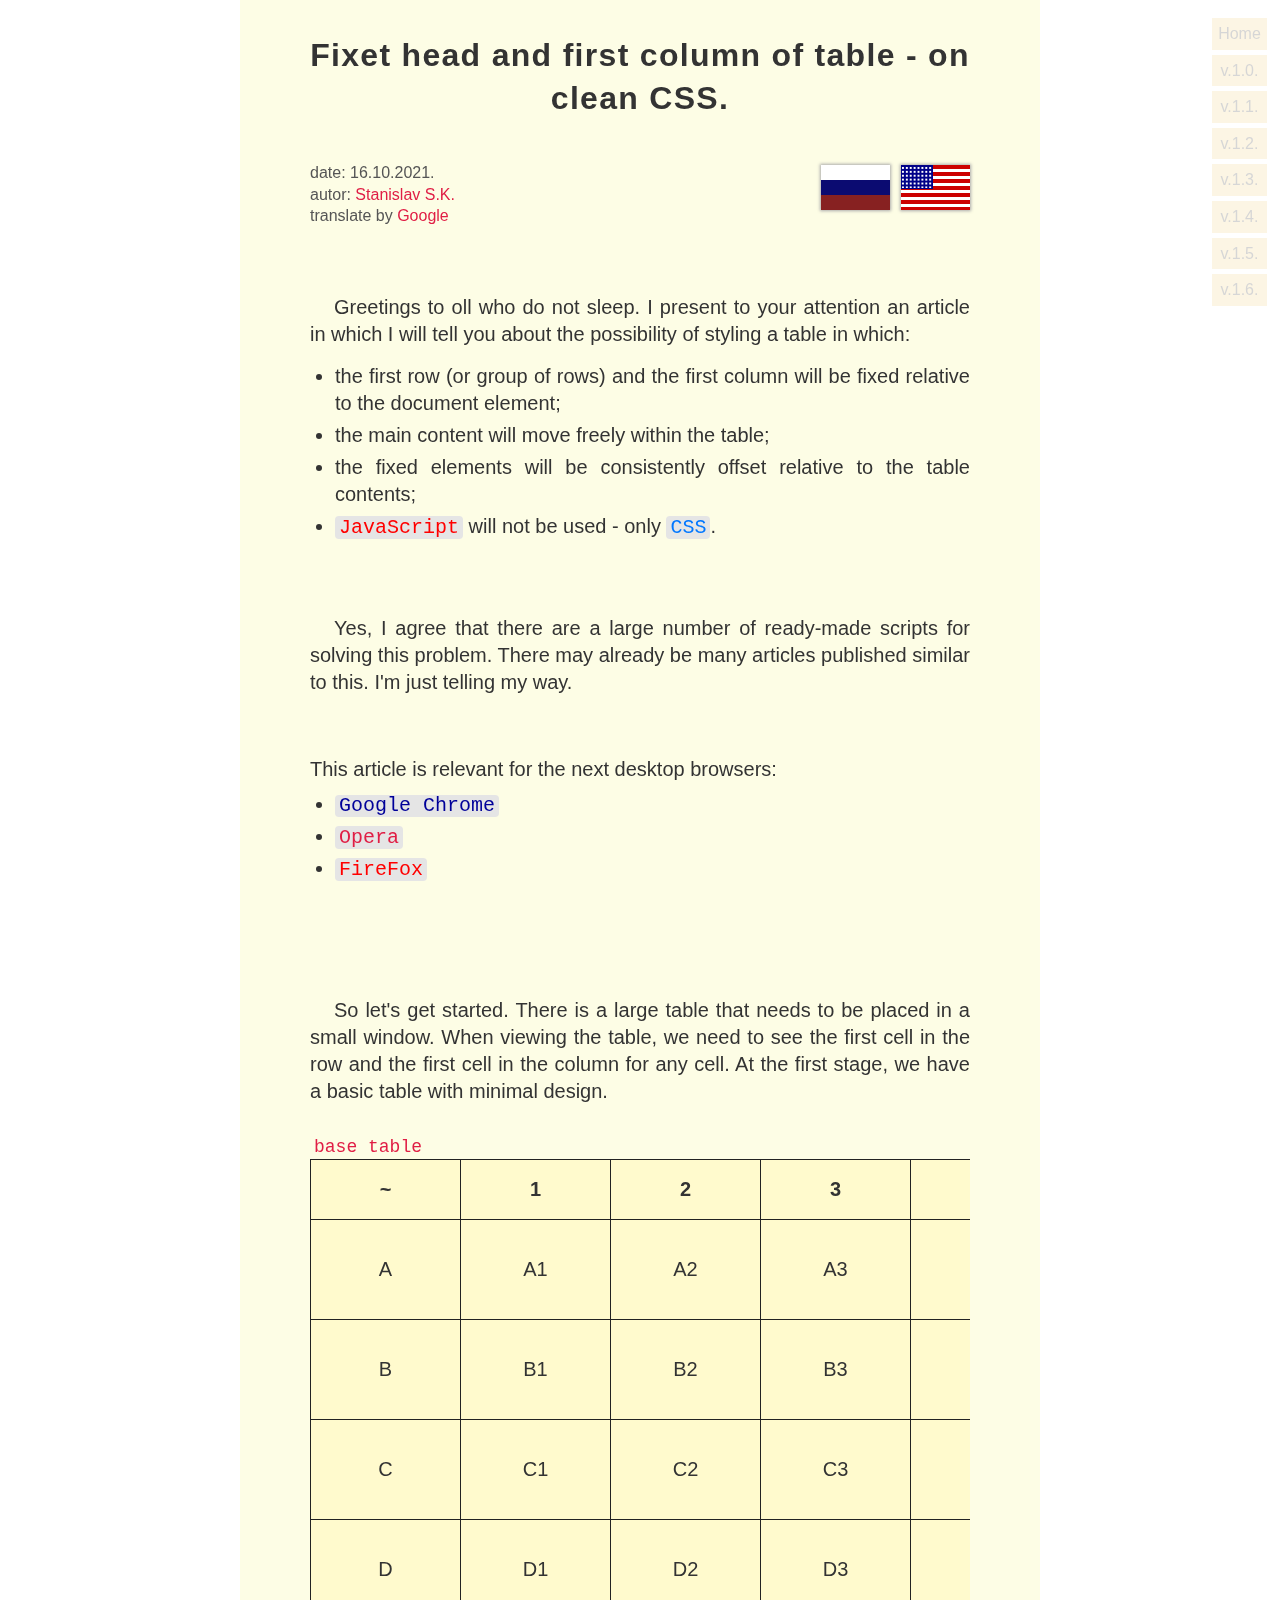
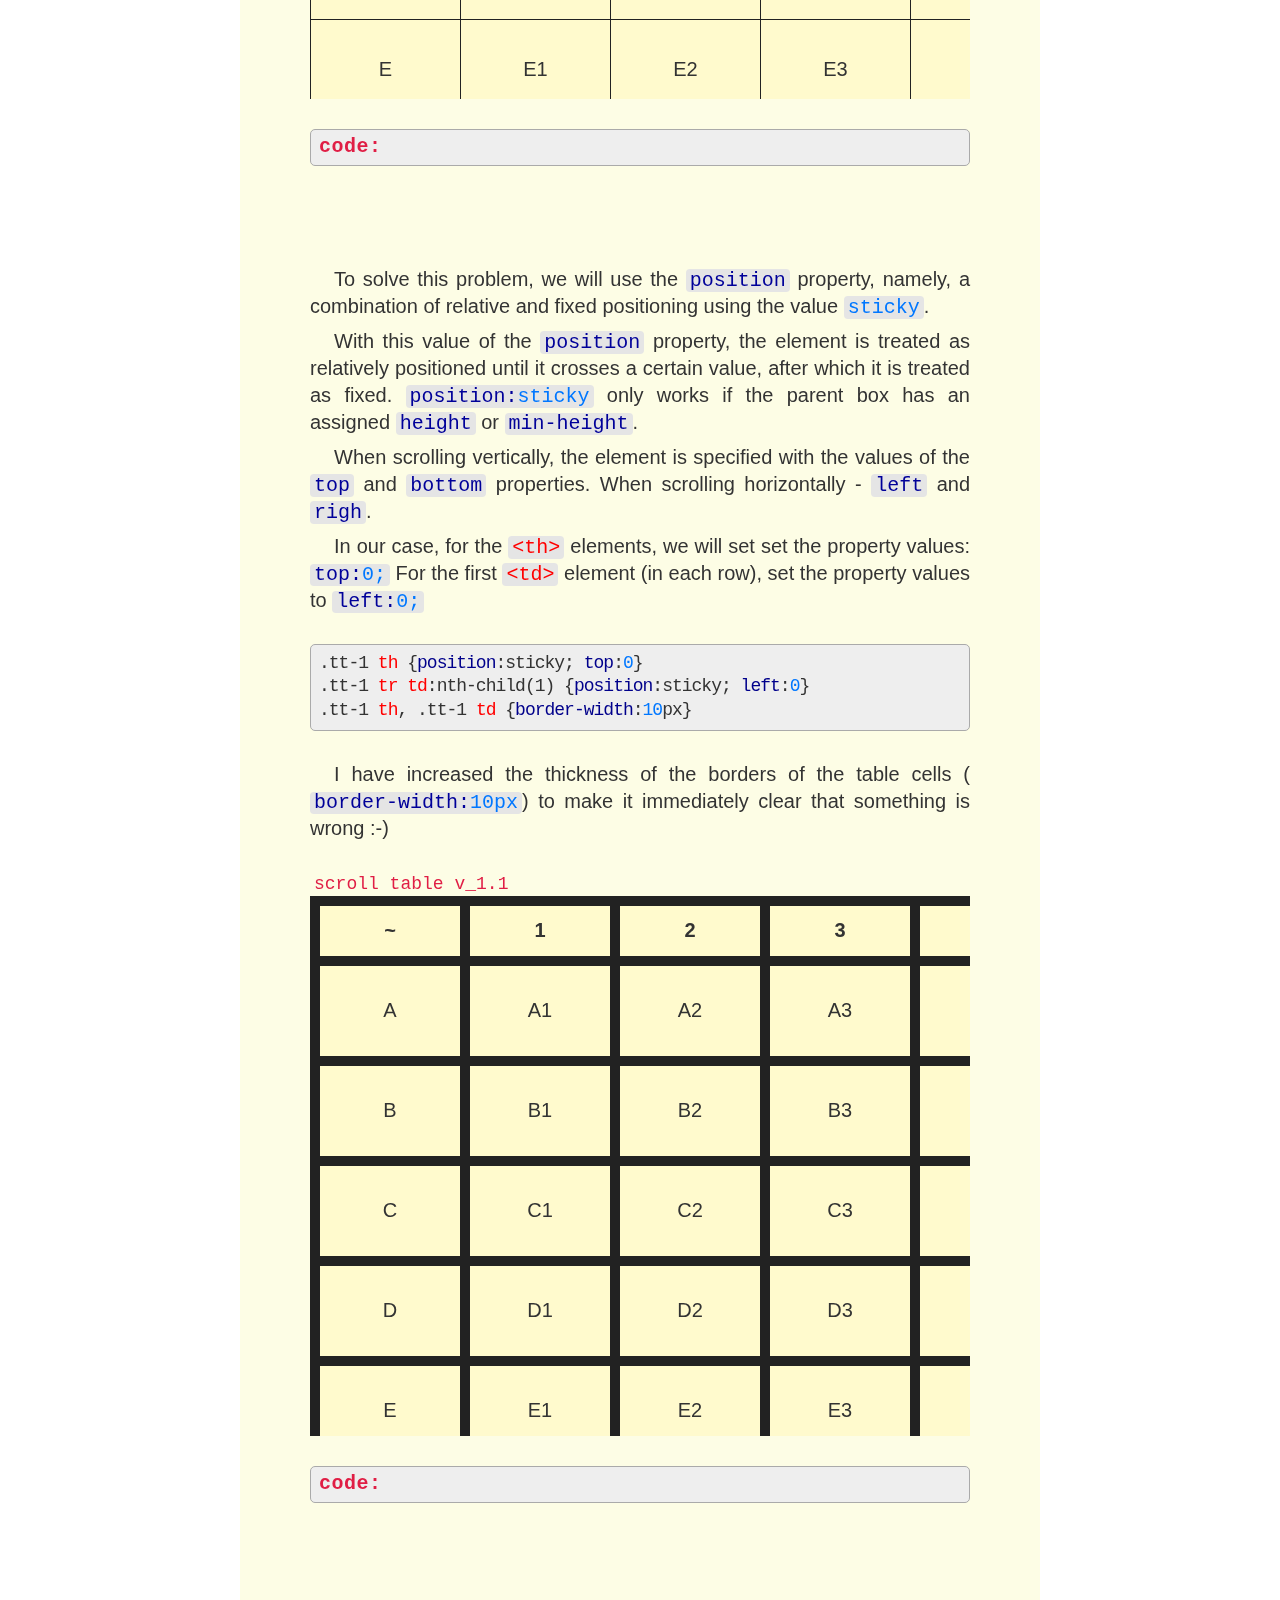
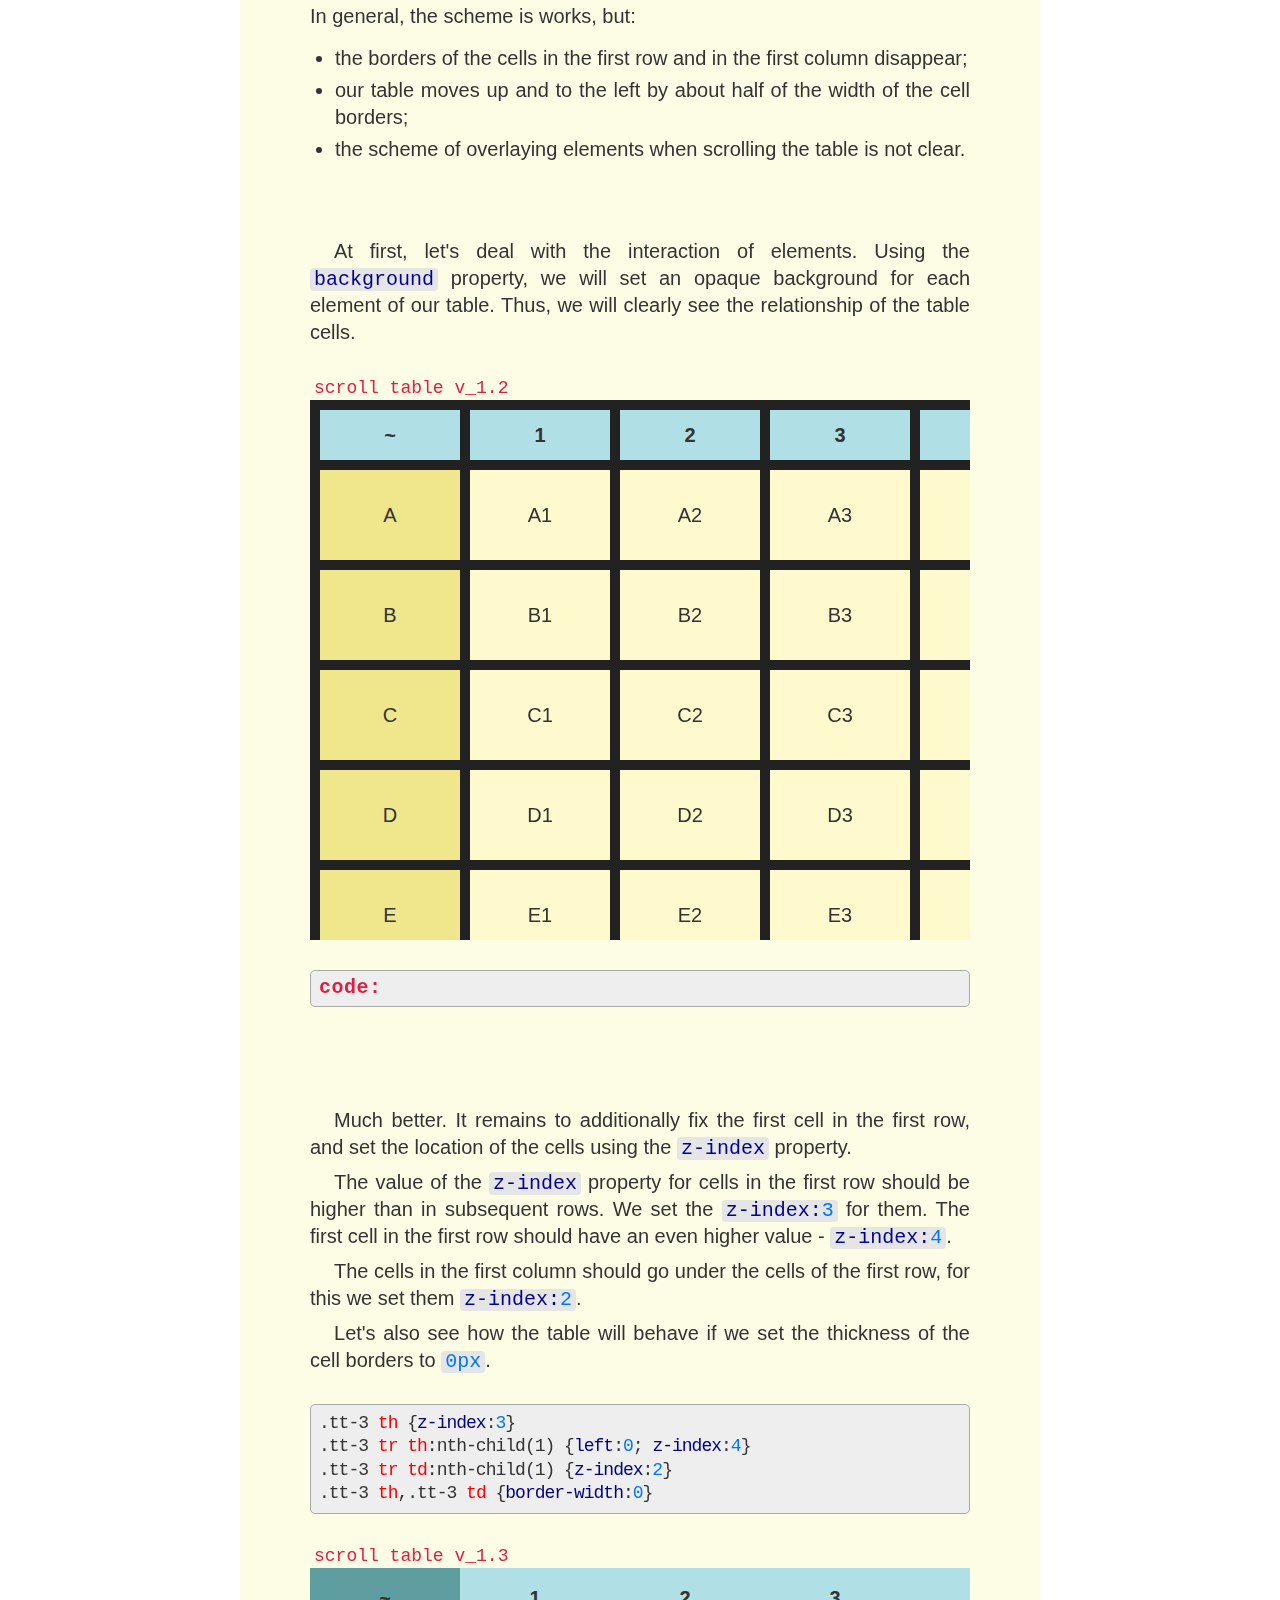
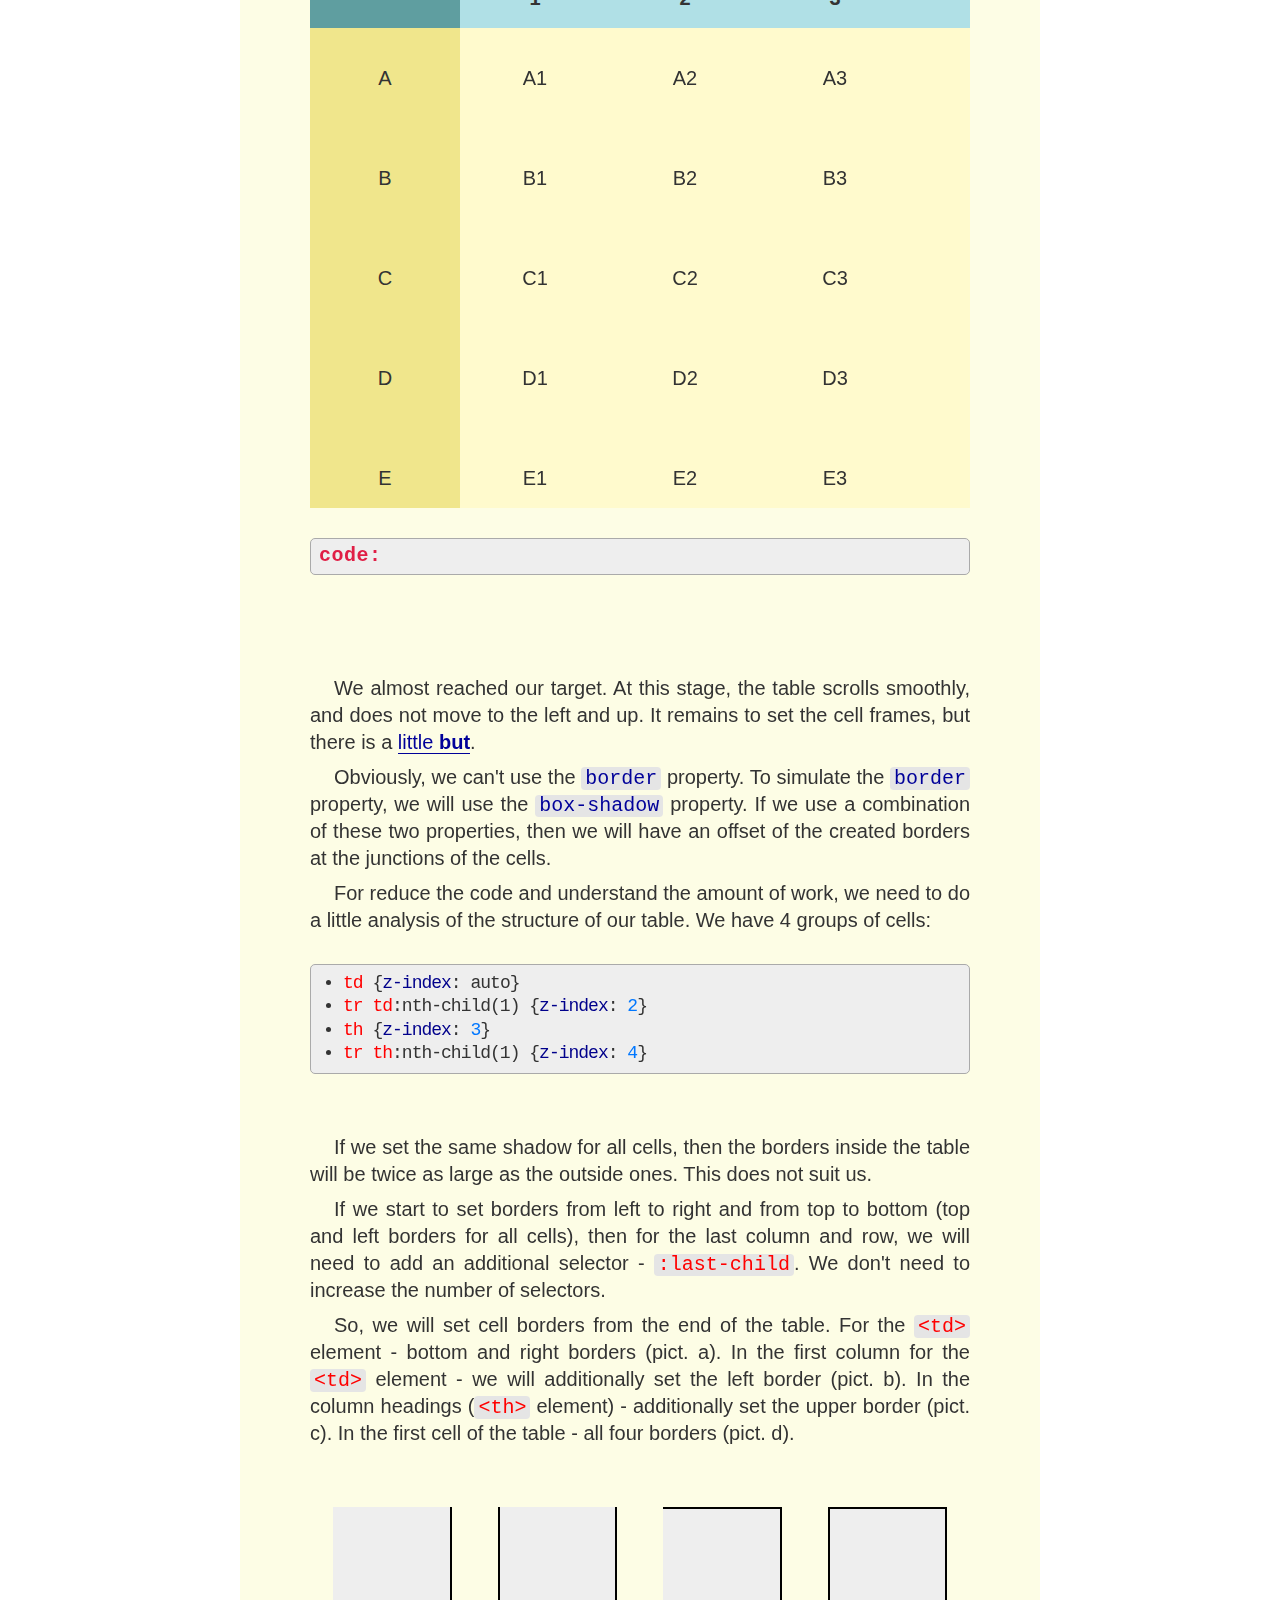
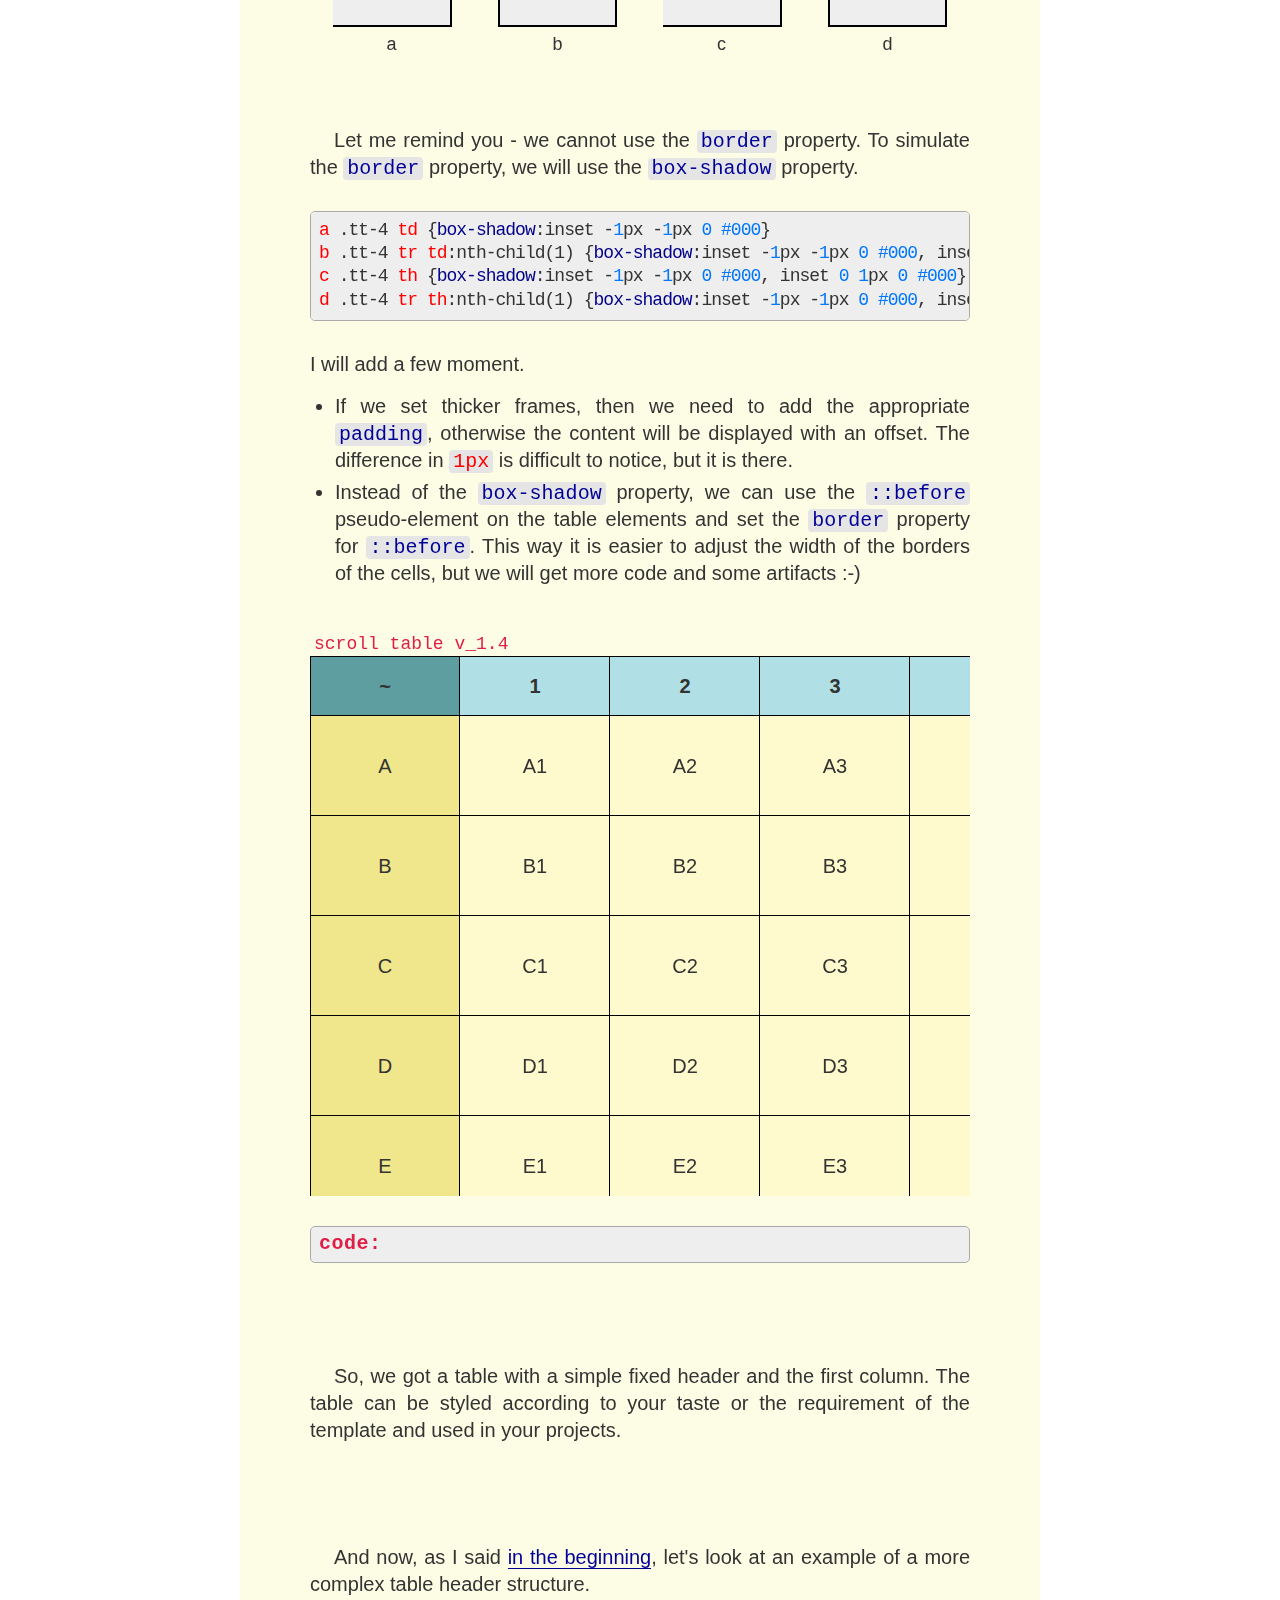
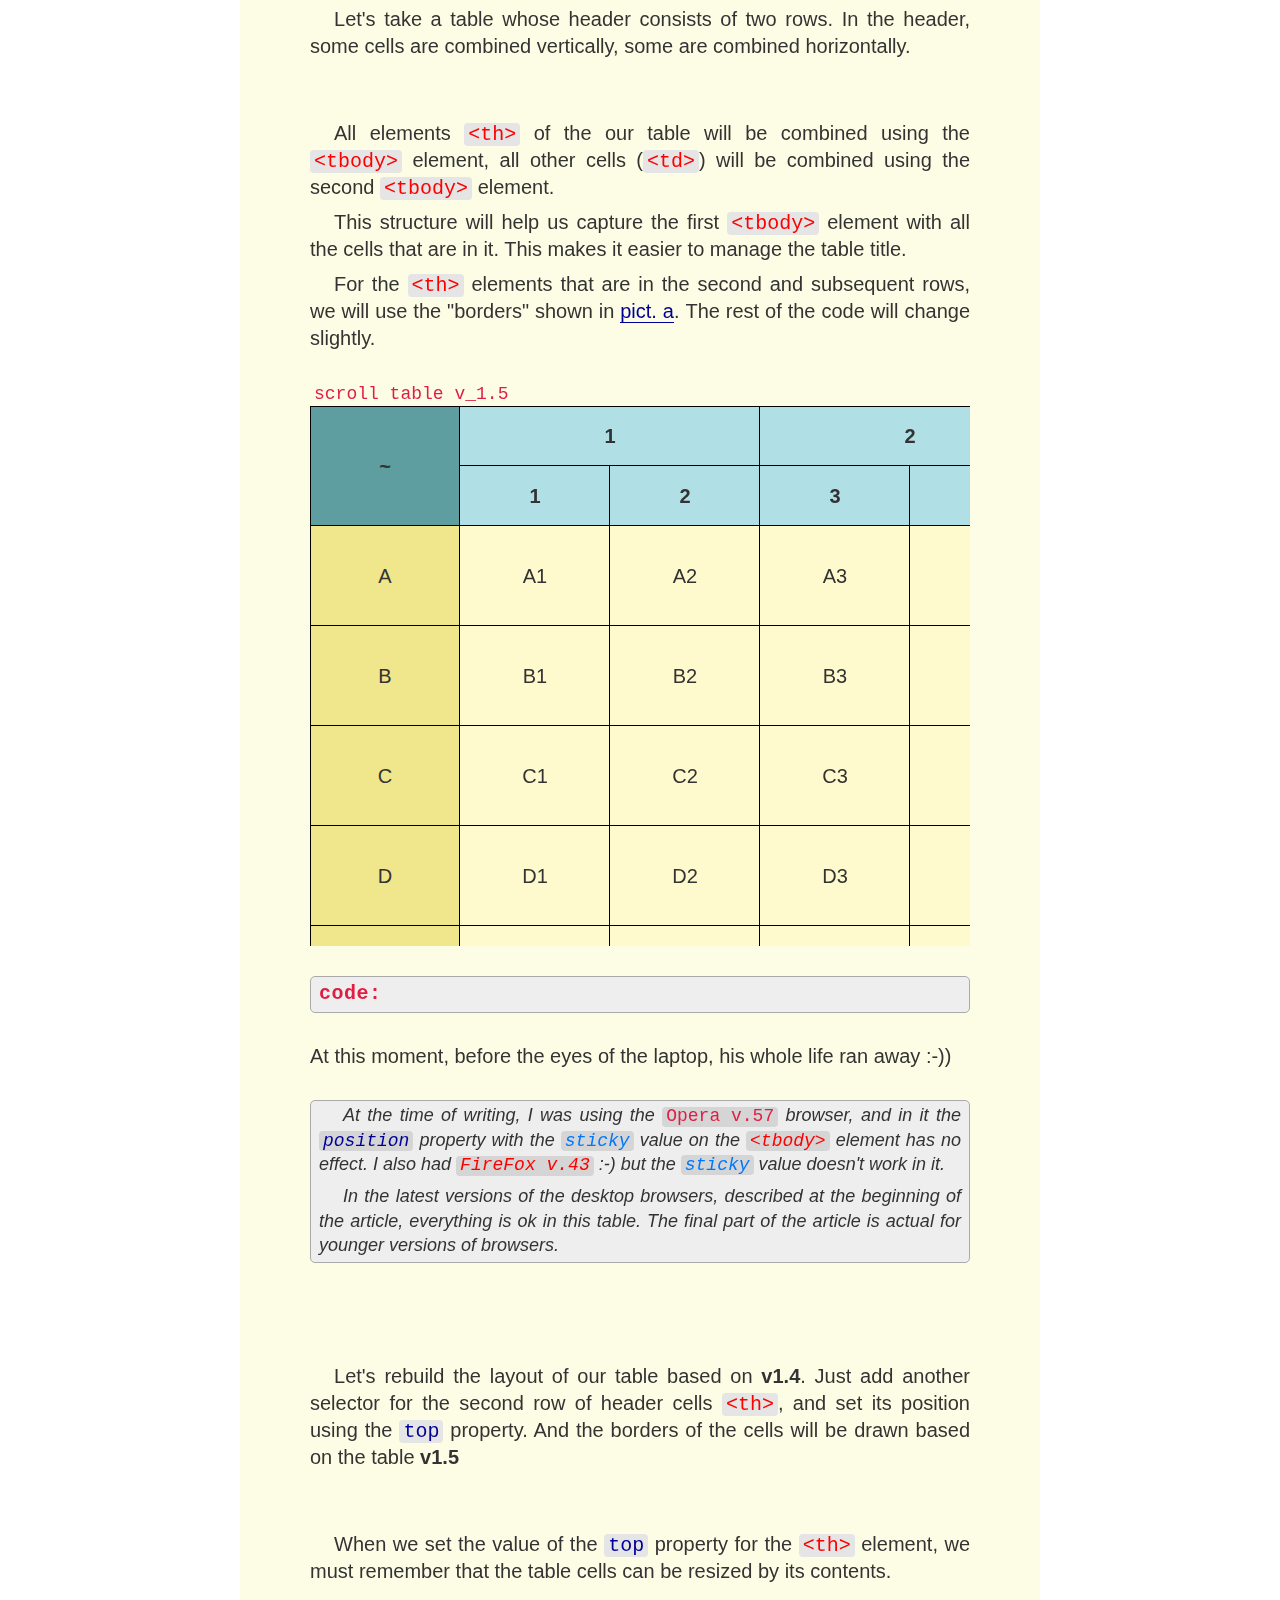
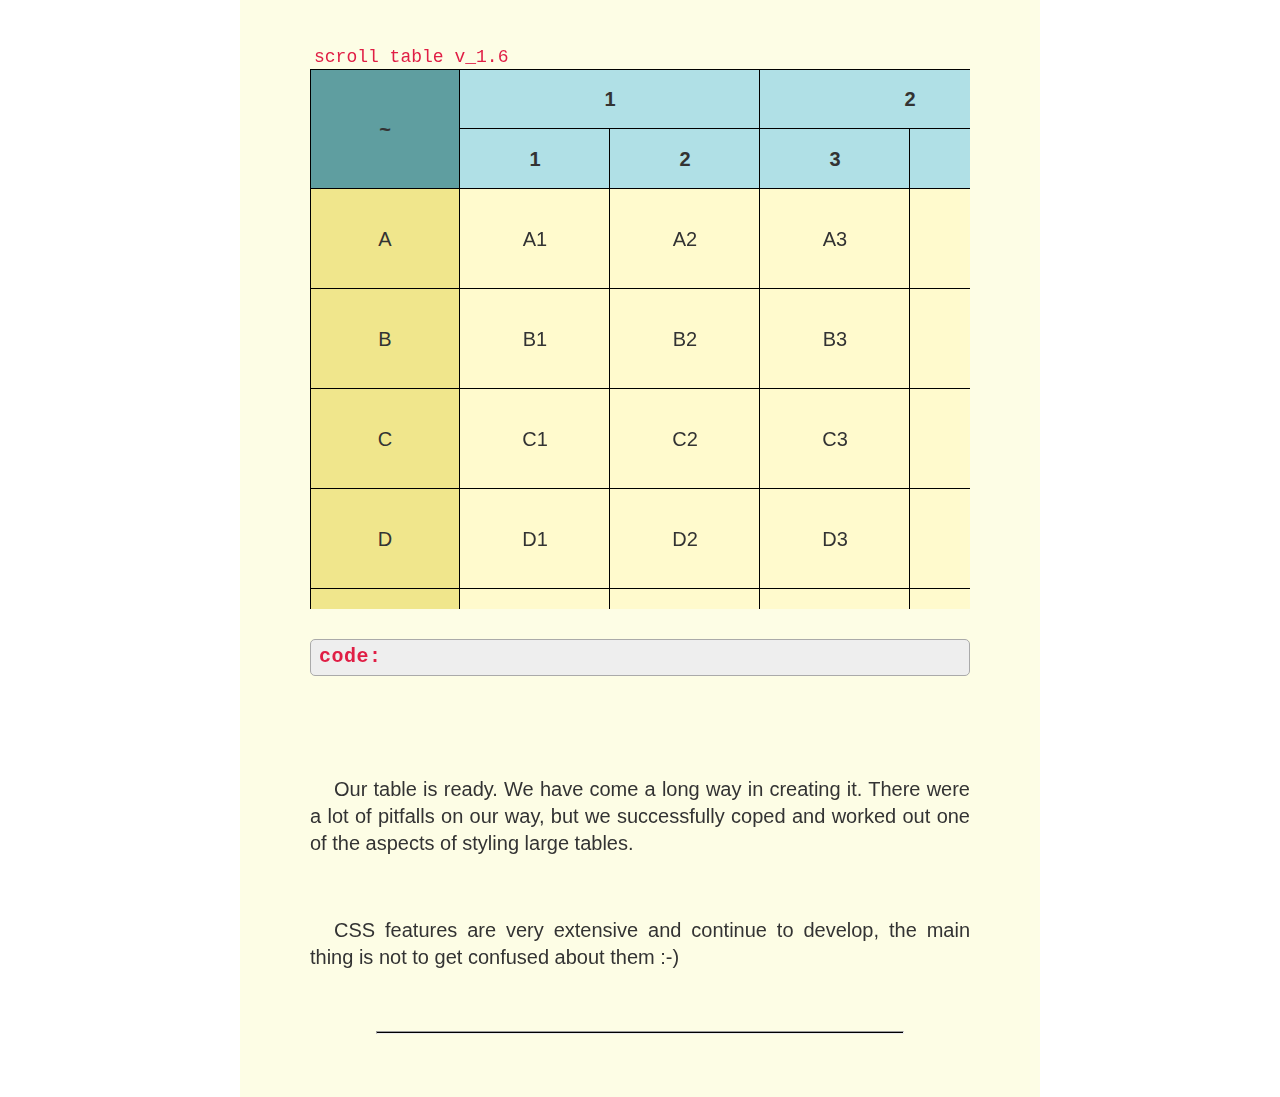
==== table-scroll.html @ 60d1b2b4 "rebild readme file" ====
<!DOCTYPE html><html><head><title>table-scroll</title>
<meta charset="utf-8">
<!-- [if lt IE]>
<script>
	var e = ("article,aside,footer,header,menu,nav,section,main").split(',');
	for (var i = 0; i < e.length; i++) {document.createElement(e[i]);}
</script>
<![endif] -->
<link rel="stylesheet" type="text/css" href="css/mane.css">
<meta name="viewport" content="width=device-width, initial-scale=1">
<meta name="robots" content="index,nofollow" />

<!-- автораскраcка тегов внутри pre-code -->
<link rel="stylesheet" href="js/highlight.js/styles/ss.css">
<script src="js/highlight.js/highlight.pack.js"></script>
<script>hljs.initHighlightingOnLoad();</script>
</head>

<body>
<main id="home">

	<!-- translate --><!-- yes it's checkins :-)-->
	<input type="radio" id="lang_ru" name="translate"><label for="lang_ru" title="ru"></label>
	<input type="radio" id="lang_en" name="translate" checked><label for="lang_en" title="en"></label>



	<header>
		<h1>
			<span lang="en">Fixet head and first column of table - on clean CSS.</span>
			<span lang="ru">Фиксированный заголовок и первая колонка таблицы на чистом CSS.</span>
		</h1>
		<div>
			<p lang="ru">дата: <time datetime="2021.10.16.">16.10.2021.</time></p>
			<p lang="ru">автор: <a href="https://github.com/DStasSK">Станислав С.К.</a></p>
			<p lang="en">date: <time datetime="2021.10.16.">16.10.2021.</time></p>
			<p lang="en">autor: <a href="https://github.com/DStasSK">Stanislav S.K.</a></p>
			<p lang="en">translate by <a href="https://translate.google.com/">Google</a></p>
		</div>
	</header>



	<nav>
		<a href="#home">Home</a>
		<a href="#m10" title="lite header">v.1.0.</a>
		<a href="#m11" title="lite header">v.1.1.</a>
		<a href="#m12" title="lite header">v.1.2.</a>
		<a href="#m13" title="lite header">v.1.3.</a>
		<a href="#m14" title="lite header final">v.1.4.</a>
		<a href="#m15" title="complex header structure">v.1.5.</a>
		<a href="#m16" title="complex header structure final">v.1.6.</a>
	</nav>



	<section>
		<p lang="ru">Приветствую тех, кто не спит. Представляю вашему вниманию статью, в которой я расскажу вам о возможности стилизации таблицы у которой:</p>
		<p lang="en">Greetings to oll who do not sleep. I present to your attention an article in which I will tell you about the possibility of styling a table in which:</p>

		<ul lang="ru" class="list mb3">
			<li id="start"><span class="but">первая строка (или группа строк) и первый столбец будут зафиксированы относительно элемента документа; &nbsp; <samp class="hiden red"><a href="#m15" title="back">back</a>&nbsp;</samp></span></li>
			<li>основное содержимое будет свободно перемещаться внутри таблицы;</li>
			<li>зафиксированные элементы будут согласованно смещаться относительно содержимого таблицы;</li>
			<li><samp class="red">JavaScript</samp> не будет использован - только <samp class="lsin">CSS</samp>.</li>
		</ul>
		<ul lang="en" class="list mb3">
			<li id="start_en"><span class="but">the first row (or group of rows) and the first column will be fixed relative to the document element; &nbsp; <samp class="hiden red"><a href="#m15" title="back">back</a>&nbsp;</samp></span></li>
			<li>the main content will move freely within the table;</li>
			<li>the fixed elements will be consistently offset relative to the table contents;</li>
			<li><samp class="red">JavaScript</samp> will not be used - only <samp class="lsin">CSS</samp>.</li>
		</ul>


		<p lang="ru">Да я согласен, что есть большое количество готовых скриптов для решения данной задачи. Но я хочу, чтобы мы попробывали сделать эту таблицу на CSS.
		Возможно было опубликовано много статей, похожую на эту. Я лишь рассказываю свой путь.</p>
		<p lang="en">Yes, I agree that there are a large number of ready-made scripts for solving this problem.
		There may already be many articles published similar to this. I'm just telling my way.</p>


		<p lang="ru" class="anp mt3">Данная статья актуальна для следующих декстопных браузеров:</p>
		<p lang="en" class="anp mt3">This article is relevant for the next desktop browsers:</p>
		<ul class="list l0">
			<li><samp class="sin dib">Google Chrome</samp></li>
			<li><samp class="pur">Opera</samp></li>
			<li><samp class="red">FireFox</samp></li>
		</ul>
	</section>



	<!-- scroll table 1.0 \ base table -->
	<section id="m10">
		<p lang="ru">Итак, приступим. Есть большая таблица, которую нужно поместить в маленьком окошке. При просмотре таблицы, нам необходимо видеть первую ячейку в строке и первую ячейку в столбце для любой ячейки. На первом этапе мы имеем базовую таблицу с минимальным оформлением.</p>
		<p lang="en">So let's get started. There is a large table that needs to be placed in a small window. When viewing the table, we need to see the first cell in the row and the first cell in the column for any cell. At the first stage, we have a basic table with minimal design.</p>

		<div class="caption pur">base table</div>
		<div class="box-table-scroll"><table name="table" class="tt-0"></table></div>
		<div class="item2">
			<samp class="point" onclick='tt0_code.classList.toggle("hiden");' title="shoy/close">code:</samp>
			<div class="hiden t_hiden" id="tt0_code" onclick="event.stopPropagation()">
				<pre><code>&lt;div class="box-table-scroll"><br>  &lt;table class="tt-0">&lt;tbody><br>    &lt;tr>&lt;th>~&lt;/th>&lt;th>1&lt;/th>&lt;th>2&lt;/th>...&lt;th>20&lt;/th>&lt;/tr><br>    &lt;tr>&lt;td>A&lt;/td>&lt;td>A1&lt;/td>&lt;td>A2&lt;/td>...&lt;td>A20&lt;/td>&lt;/tr><br>    ...<br>  &lt;/tbody>&lt;/table><br>&lt;/div>
				<br>&lt;style><br>  .box-table-scroll {<br>    overflow:auto;<br>    background:#fffacd;<br>    width:100%; height:60vh<br>  }<br>  .tt-0 {border-collapse:collapse}<br>  .tt-0 th, .tt-0 td {<br>    text-align:center; vertical-align:middle;<br>    border:1px solid #222<br>  }<br>  .tt-0 th {height:50px; min-width:150px}<br>  .tt-0 td {height:100px}<br>&lt;/style></code></pre>
			</div><!-- /hiden -->
		</div><!-- /item2 -->
	</section><!-- /base table -->



	<!-- scroll table 1.1 -->
	<section id="m11">
		<p lang="ru">Для решения поставленной задачи будем использовать свойство <samp class="sin">position</samp>, а именно - сочетание относительного и фиксированного позиционирования при помощи значения <samp class="lsin">sticky</samp>.</p>
		<p lang="en">To solve this problem, we will use the <samp class="sin">position</samp> property, namely, a combination of relative and fixed positioning using the value <samp class="lsin">sticky</samp>.</p>

		<p lang="ru">При таком значении свойства <samp class="sin">position</samp>, элемент рассматривается как позиционированный относительно, пока он не пересекает определённый порог, после чего рассматривается как фикси&shy;рованный. <samp class="sin">position:<span class="lsin">sticky</span></samp> работает только, если роди&shy;тельский блок имеет назначенную высоту <samp class="sin">height</samp> или <samp class="sin dib">min-height</samp>.</p>
		<p lang="en">With this value of the <samp class="sin">position</samp> property, the element is treated as relatively positioned until it crosses a certain value, after which it is treated as fixed. <samp class="sin">position:<span class="lsin">sticky</span></samp> only works if the parent box has an assigned <samp class="sin">height</samp> or <samp class="sin dib">min-height</samp>.</p>

		<p lang="ru">При вертикальной прокрутке для элемента указывают необ&shy;ходи&shy;мые значения свойств <samp class="sin">top</samp> и <samp class="sin">bottom</samp>. При горизонтальной прокрутке - <samp class="sin">left</samp> и <samp class="sin">righ</samp>.</p>
		<p lang="en">When scrolling vertically, the element is specified with the values of the <samp class="sin">top</samp> and <samp class="sin">bottom</samp> properties. When scrolling horizontally - <samp class="sin">left</samp> and <samp class="sin">righ</samp>.</p>

		<p lang="ru">В нашем случае для элементов <samp class="red">&lt;th></samp> установим значения свойства <samp class="sin dib">top:<span class="lsin">0;</span></samp> Для первого элемента <samp class="red">&lt;td></samp> (в каждой строке) устанавливем значения свойства <samp class="sin dib">left:<span class="lsin">0;</span></samp></p>
		<p lang="en">In our case, for the <samp class="red">&lt;th></samp> elements, we will set set the property values: <samp class="sin dib">top:<span class="lsin">0;</span></samp> For the first <samp class="red">&lt;td></samp> element (in each row), set the property values to <samp class="sin dib">left:<span class="lsin">0;</span></samp></p>

		<pre class="item2"><code>.tt-1 th {position:sticky; top:0}<br>.tt-1 tr td:nth-child(1) {position:sticky; left:0}<br>.tt-1 th, .tt-1 td {border-width:10px}</code></pre>

		<p lang="ru">Я увеличил толщину границ ячеек таблицы, изменив значение свойства <samp class="sin dib">border-width:<span class="lsin">10px</span></samp>, чтобы сразу стало более понятно, что что-то идет не так :-)</p>
		<p lang="en">I have increased the thickness of the borders of the table cells (<samp class="sin dib">border-width:<span class="lsin">10px</span></samp>) to make it immediately clear that something is wrong :-)</p>


		<div class="caption pur">scroll table v_1.1</div>
		<div class="box-table-scroll"><table name="table" class="tt-0 tt-1"></table></div>
		<div class="item2">
			<samp class="point" onclick='tt1_code.classList.toggle("hiden");' title="open/close">code:</samp>
			<div class="hiden t_hiden" id="tt1_code" onclick="event.stopPropagation()">
				<pre><code>&lt;div class="box-table-scroll"><br>  &lt;table class="tt-1">&lt;tbody><br>    ...<br>  &lt;/tbody>&lt;/table><br>&lt;/div><br><br>&lt;style><br>   .tt-1 {border-collapse:collapse;}<br>   .tt-1 th, .tt-1 td {<br>      text-align:center; vertical-align:middle;<br>      border:<samp class="new_css">10px</samp> solid #222<br>   }<br>   .tt-1 th {<br>      height:60px; min-width:150px;<br>      <samp class="new_css">position:sticky; top:0</samp><br>   }<br>   .tt-1 td {height:100px}<br>   <samp class="new_css">.tt-1 tr td:nth-child(1) {position:sticky; left:0}</samp><br>&lt;/style><br></code></pre>
			</div><!-- /hiden -->
		</div><!-- /item2 -->
	</section><!-- /scroll table 1.1 -->



	<!-- scroll table 1.2 -->
	<section id="m12">
		<p lang="ru" class="anp">В целом - схема работает, но:</p>
		<p lang="en" class="anp">In general, the scheme is works, but:</p>


		<ul lang="ru" class="list mb3">
			<li id="but_12"><span class="but">границы ячеек в первой строке и в первом столбце пропадают;<samp class="hiden red"> &nbsp; <a href="#m14" title="back">back</a>&nbsp;</samp></span></li>
			<li>наша таблица сдвигается вверх и влево примерно на половину от ширины границ ячеек;</li>
			<li>не ясна схема наложения элементов при прокрутке таблицы.</li>
		</ul>
		<ul lang="en" class="list mb3">
			<li id="but_12_en"><span class="but">the borders of the cells in the first row and in the first column disappear;<samp class="hiden red"> &nbsp; <a href="#m14" title="back">back</a>&nbsp;</samp></span></li>
			<li>our table moves up and to the left by about half of the width of the cell borders;</li>
			<li>the scheme of overlaying elements when scrolling the table is not clear.</li>
		</ul>


		<p lang="ru">Вначале разберемся с порядком наложения элементов друг на друга. С помощью свойства <samp class="sin">background</samp> каждому элементу нашей таблицы установим непрозрачный фон. Таким образом мы наглядно увидим взаимоотношения ячеек таблицы.</p>
		<p lang="en">At first, let's deal with the interaction of elements. Using the <samp class="sin">background</samp> property, we will set an opaque background for each element of our table. Thus, we will clearly see the relationship of the table cells.</p>


		<div class="caption pur">scroll table v_1.2</div>
		<div class="box-table-scroll"><table name="table" class="tt-0 tt-1 tt-2"></table></div>
		<div class="item2">
			<samp class="point" onclick='tt2_code.classList.toggle("hiden");' title="open/close">code:</samp>
			<div class="hiden t_hiden" id="tt2_code" onclick="event.stopPropagation()">
				<pre><code>&lt;div class="box-table-scroll"><br>  &lt;table class="tt-2">&lt;tbody><br>    ...<br>  &lt;/tbody>&lt;/table><br>&lt;/div><br><br>&lt;style><br>   .tt-2 {border-collapse:collapse;}<br>   .tt-2 th, .tt-2 td {<br>      text-align:center; vertical-align:middle;<br>      border:10px solid #222<br>   }<br>   .tt-2 th {<br>      height:60px; min-width:150px;<br>      position:sticky; top:0<br>      <samp class="new_css">background:#b0e0e6</samp><br>   }<br>   .tt-2 td {height:100px; <samp class="new_css">background:#fffacd</samp>}<br>   .tt-2 tr td:nth-child(1) {<br>      position:sticky; left:0;<br>      <samp class="new_css">background:#f0e68c</samp><br>   }<br>&lt;/style><br></code></pre>
			</div><!-- /hiden -->
		</div><!-- /item2 -->
	</section><!-- /scroll table 1.2 -->



	<!-- scroll table 1.3 -->
	<section id="m13">
		<p lang="ru">Стало намного лучше. Осталось дополнительно закрепить первую ячейку в первой строке и задать расположение ячеек с помощью свойства <samp class="sin">z-index</samp>.</p>
		<p lang="en">Much better. It remains to additionally fix the first cell in the first row, and set the location of the cells using the <samp class="sin">z-index</samp> property.</p>

		<p lang="ru">Значение свойства <samp class="sin">z-index</samp> для ячеек в первой строке должно быть выше, чем в последующих строках. Для них устанавливаем <samp class="sin dib">z-index:<span class="lsin">3</span></samp>. У первой ячейки в первой строке значение должно быть еще больше - <samp class="sin dib">z-index:<span class="lsin">4</span></samp>.</p>
		<p lang="en">The value of the <samp class="sin">z-index</samp> property for cells in the first row should be higher than in subsequent rows. We set the <samp class="sin dib">z-index:<span class="lsin">3</span></samp> for them. The first cell in the first row should have an even higher value - <samp class="sin dib">z-index:<span class="lsin">4</span></samp>.</p>

		<p lang="ru">Ячейки в первой колонке должны заходить под ячейки первой строки, для этого устанавливаем им <samp class="sin dib">z-index:<span class="lsin">2</span></samp>.</p>
		<p lang="en">The cells in the first column should go under the cells of the first row, for this we set them <samp class="sin dib">z-index:<span class="lsin">2</span></samp>.</p>

		<p lang="ru">Так же посмотрим как будет вести себя таблица, если установить толщину границ ячеек равную <samp class="lsin dib">0px</samp>.</p>
		<p lang="en">Let's also see how the table will behave if we set the thickness of the cell borders to <samp class="lsin dib">0px</samp>.</p>


		<pre class="item2"><code>.tt-3 th {z-index:3}<br>.tt-3 tr th:nth-child(1) {left:0; z-index:4}<br>.tt-3 tr td:nth-child(1) {z-index:2}<br>.tt-3 th,.tt-3 td {border-width:0}</code></pre>


		<div class="caption pur">scroll table v_1.3</div>
		<div class="box-table-scroll"><table name="table" class="tt-0 tt-1 tt-2 tt-3"></table></div>
		<div class="item2">
			<samp class="point" onclick='tt3_code.classList.toggle("hiden");' title="open/close">code:</samp>
			<div class="hiden t_hiden" id="tt3_code" onclick="event.stopPropagation()">
				<pre><code>&lt;div class="box-table-scroll"><br>  &lt;table class="tt-3">&lt;tbody><br>    ...<br>  &lt;/tbody>&lt;/table><br>&lt;/div><br><br>&lt;style><br>   .tt-3 {border-collapse:collapse;}<br>   .tt-3 th, .tt-3 td {<br>      text-align:center; vertical-align:middle;<br>      <samp class="new_css">border-width:0</samp><br>   }<br>   .tt-3 th {<br>      height:60px; min-width:150px;<br>      position:sticky; top:0; <samp class="new_css">z-index:3;</samp><br>      background:#b0e0e6<br>   }<br>   <samp class="new_css">.tt-3 tr th:nth-child(1) {left:0; z-index:4; background:#5F9EA0}</samp><br><br>   .tt-3 td {height:100px; background:#fffacd}<br>   .tt-3 tr td:nth-child(1) {<br>      position:sticky; left:0; <samp class="new_css">z-index:2;</samp><br>      background:#f0e68c<br>   }<br>&lt;/style><br></code></pre>
			</div><!-- /hiden -->
		</div><!-- /item2 -->
	</section><!-- /scroll table 1.3 -->



	<!-- scroll table 1.4 -->
	<section id="m14">
		<p lang="ru">Мы почти у цели. На данном этапе таблица плавно прокручивается и не смещается влево и вверх. Осталось установить рамки ячеек, но тут есть <a href="#but_12" title='to litle "but"' class="sin tdu">маленькое <b>но</b></a>.</p>
		<p lang="en">We almost reached our target. At this stage, the table scrolls smoothly, and does not move to the left and up. It remains to set the cell frames, but there is a <a href="#but_12_en" title='to little "but"' class="sin tdu">little <b>but</b></a>.</p>

		<p class="mb3" lang="ru">Очевидно, что мы не можем использовать свойство <samp class="sin">border</samp>. Для имитации свойства <samp class="sin">border</samp> мы будем использовать свойство <samp class="sin dib">box-shadow</samp>. Если мы будем использовать комбинацию из двух этих свойств, то у нас будет смещение создаваемых границ на стыках ячеек.</p>
		<p lang="en">Obviously, we can't use the <samp class="sin">border</samp> property. To simulate the <samp class="sin">border</samp> property, we will use the <samp class="sin dib">box-shadow</samp> property. If we use a combination of these two properties, then we will have an offset of the created borders at the junctions of the cells.</p>


		<p lang="ru">Для уменьшения кода и понимания объема работы, нам необ&shy;ходимо провести небольшой анализ структуры нашей таблицы. Мы имеем 4 группы ячеек:</p>
		<p lang="en">For reduce the code and understand the amount of work, we need to do a little analysis of the structure of our table. We have 4 groups of cells:</p>


		<pre class="item2 mb3"><code><ul class="list"><li>td {z-index: auto}</li><li>tr td:nth-child(1) {z-index: 2}</li><li>th {z-index: 3}</li><li>tr th:nth-child(1) {z-index: 4}</li></ul></code></pre>

		<p lang="ru">Если мы установим одинаковую тень для всех ячеек, то границы внутри таблицы будут в два раза больше, чем внешние. Это нас не устраивает.</p>
		<p lang="en">If we set the same shadow for all cells, then the borders inside the table will be twice as large as the outside ones. This does not suit us.</p>

		<p lang="ru" class="mb3">Если мы начнем устанавливать рамки слева направо и сверху вниз (верхнюю и левую границы для всех ячеек), то для последнего столбца и строки нам необходимо будет добавлять дополнительный селектор - <samp class="red dib">:last-child</samp>. Увеличение количества селекторов нам не нужно.</p>
		<p lang="en">If we start to set borders from left to right and from top to bottom (top and left borders for all cells), then for the last column and row, we will need to add an additional selector - <samp class="red dib">:last-child</samp>. We don't need to increase the number of selectors.</p>

		<p lang="ru">Таким образом мы будем устанавливать границы ячеек с конца таблицы. Для элемента <samp class="red">&lt;td></samp> - нижнюю и правую (рис. a). В первой колонке для элемента <samp class="red">&lt;td></samp> дополнительно установим левую границу (рис. b). В заголовках столбцов (элемент <samp class="red">&lt;th></samp>) - дополнительно установим верхнюю границу (рис. c). В первой ячейке таблицы - все четыре границы. (рис. d).</p>
		<p lang="en">So, we will set cell borders from the end of the table. For the <samp class="red">&lt;td></samp> element  - bottom and right borders (pict. a). In the first column for the <samp class="red">&lt;td></samp> element - we will additionally set the left border (pict. b). In the column headings (<samp class="red">&lt;th></samp> element) - additionally set the upper border (pict. c). In the first cell of the table - all four borders (pict. d).</p>


		<div class="box_of_pick">
			<div class="pick_of_border but" id="pick_a"><span><a class="hiden sin" href="#m15b">back</a></span></div>
			<div class="pick_of_border"></div>
			<div class="pick_of_border"></div>
			<div class="pick_of_border"></div>
		</div>


		<p lang="ru">Напоминаю - мы не можем использовать свойство <samp class="sin">border</samp>. Для имитации свойства <samp class="sin">border</samp>, мы будем использовать свойство <samp class="sin dib">box-shadow</samp>.</p>
		<p lang="en">Let me remind you - we cannot use the <samp class="sin">border</samp> property. To simulate the <samp class="sin">border</samp> property, we will use the <samp class="sin dib">box-shadow</samp> property.</p>


		<pre class="item2"><code>a .tt-4 td {box-shadow:inset -1px -1px 0 #000}<br>b .tt-4 tr td:nth-child(1) {box-shadow:inset -1px -1px 0 #000, inset 1px 0 0 #000}<br>c .tt-4 th {box-shadow:inset -1px -1px 0 #000, inset 0 1px 0 #000}<br>d .tt-4 tr th:nth-child(1) {box-shadow:inset -1px -1px 0 #000, inset 1px 1px 0 #000}</code></pre>


		<p lang="ru" class="anp">Добавлю еще пару моментов.</p>
		<p lang="en" class="anp">I will add a few moment.</p>

		<ul lang="ru" class="list">
			<li>Если мы установим более толстые рамки, то необходимо добавить соот&shy;ветст&shy;вующие <samp class="sin">padding</samp>, иначе содержимое будет отобра&shy;жаться со смещением. Разницу в <samp class="red">1px</samp> заметить сложно, но она есть.</li>
			<li>Вместо свойства <samp class="sin">box-shadow</samp> мы можем исполь&shy;зовать псевдо&shy;элемент <samp class="sin">::before</samp> у элементов таблицы и устанав&shy;ливать свойство <samp class="sin">border</samp> для <samp class="sin">::before</samp>. Так легче регулировать ширину границ ячеек, но мы получим больше кода и некоторые артефакты :-)</li>
		</ul>
		<ul lang="en" class="list">
			<li>If we set thicker frames, then we need to add the appropriate <samp class="sin">padding</samp>, otherwise the content will be displayed with an offset. The difference in <samp class="red">1px</samp> is difficult to notice, but it is there.</li>
			<li>Instead of the <samp class="sin">box-shadow</samp> property, we can use the <samp class="sin">::before</samp> pseudo-element on the table elements and set the <samp class="sin">border</samp> property for <samp class="sin">::before</samp>. This way it is easier to adjust the width of the borders of the cells, but we will get more code and some artifacts :-)</li>
		</ul>


		<div class="caption pur">scroll table v_1.4</div>
		<div class="box-table-scroll"><table name="table" class="tt-0 tt-1 tt-2 tt-3 tt-4"></table></div>
		<div class="item2 mb5">
			<samp class="point" onclick='tt4_code.classList.toggle("hiden");' title="open/close">code:</samp>
			<div class="hiden t_hiden" id="tt4_code" onclick="event.stopPropagation()">
				<pre><code>&lt;div class="box-table-scroll"><br>  &lt;table class="tt-4">&lt;tbody><br>    ...<br>  &lt;/tbody>&lt;/table><br>&lt;/div><br><br>&lt;style><br>  .box-table-scroll {<br>    overflow:auto; background:#fffacd; width:100%; height:60vh<br>  }<br>  .tt-4 {<br>    border-collapse:collapse;<br>   <span class="but" id="ttf_1"> border:solid transparent; border-width:0 .5px .5px 0;    /* (1) */ </span><br>  }<br>  .tt-4 th, .tt-4 td {text-align:center; vertical-align:middle}<br>  .tt-4 th {<br>    height:60px; min-width:150px;<br>    position:sticky; top:0; z-index:3;<br>    background:#b0e0e6;<br>    <samp class="new_css">box-shadow:inset -1px -1px 0 #000, inset 0 1px 0 #000</samp><br>  }<br>  .tt-4 tr th:nth-child(1) {<br>    left:0; z-index:4; background:#5F9EA0;<br>    <samp class="new_css">box-shadow:inset -1px -1px 0 #000, inset 1px 1px 0 #000</samp><br>  }<br>  .tt-4 td {<br>    height:100px; background:#fffacd;<br>    <samp class="new_css">box-shadow:inset -1px -1px 0 #000</samp><br>  }<br>  .tt-4 tr td:nth-child(1) {<br>    position:sticky; left:0; z-index:2; background:#f0e68c;<br>    <samp class="new_css">box-shadow:inset -1px -1px 0 #000, inset 1px 0 0 #000</samp><br>  }<br>&lt;/style><br><br></code></pre>
				<div lang="ru" class="comment_ttf_code"><a href="#ttf_1"><samp class="pur tdu">(1)</samp></a> - добавил правую и нижнюю прозрачную границу таблицы так как иногда пропадали соот&shy;ветст&shy;вующие границы у последних ячеек. Думаю что проблема на аппаратном уровне, или же все дело в магии, а именно - в магии иллюзии ;-)</div>
				<div lang="en" class="comment_ttf_code"><a href="#ttf_1"><samp class="pur tdu">(1)</samp></a> - added the right and bottom transparent border of the table, as sometimes the corresponding borders for the last cells disappeared. I think that the problem is at the hardware level, or is it all about magic, namely, the magic of illusion ;-)</div>
			</div><!-- /hiden -->
		</div><!-- /item2 -->

		<p lang="ru">Итак, мы получили таблицу с простым фиксированным заголовком и первой колонкой. Таблицу можно стилизовать по вашему вкусу или требованию шаблона и использовать в своих проектах.</p>
		<p lang="en">So, we got a table with a simple fixed header and the first column. The table can be styled according to your taste or the requirement of the template and used in your projects.</p>
	</section><!-- /scroll table 1.4 -->



	<!-- scroll table 1.5 -->
	<section id="m15">
		<p lang="ru">А теперь, как я и говорил <a href="#start" class="sin tdu">в начале</a>, посмотрим пример более сложной структуры заголовка таблицы.</p>
		<p lang="en">And now, as I said <a href="#start_en" class="sin tdu">in the beginning</a>, let's look at an example of a more complex table header structure.</p>

		<p lang="ru" class="mb3">Возьмем таблицу заголовок у которой состоит из двух строк. В заголовке некоторые ячейки объединены по вертикали, некоторые объединены по горизонтали.</p>
		<p lang="en" class="mb3">Let's take a table whose header consists of two rows. In the header, some cells are combined vertically, some are combined horizontally.</p>

		<p lang="ru">Все элементы таблицы <samp class="red">&lt;th></samp> объединим при помощи элемента <samp class="red">&lt;tbody></samp>, все остальные ячейки <samp class="red">&lt;td></samp> объединим при помощи второго элемента <samp class="red">&lt;tbody></samp>.</p>
		<p lang="en">All elements <samp class="red">&lt;th></samp> of the our table will be combined using the <samp class="red">&lt;tbody></samp> element, all other cells (<samp class="red">&lt;td></samp>) will be combined using the second <samp class="red">&lt;tbody></samp> element.</p>


		<p lang="ru">Данная структура поможет нам зафиксировать первый элемент <samp class="red">&lt;tbody></samp> со всеми ячейки находящиеся в нем. Так будет проще управлять заголовком таблицы.</p>
		<p lang="en">This structure will help us capture the first <samp class="red">&lt;tbody></samp> element with all the cells that are in it. This makes it easier to manage the table title.</p>

		<div id="m15b"></div>
		<p lang="ru">Для элементов <samp class="red">&lt;th></samp>, находящихся во второй и последующих строках, мы будем использовать "границы" указанные на <a href="#pick_a" class="sin tdu">рис.а</a>. Остальной код измениться незначительно.</p>
		<p lang="en">For the <samp class="red">&lt;th></samp> elements that are in the second and subsequent rows, we will use the "borders" shown in <a href="#pick_a" class="sin tdu">pict. а</a>. The rest of the code will change slightly.</p>

		<div class="caption pur">scroll table v_1.5</div>
		<div class="box-table-scroll"><table name="table_2_body" class="tt-0 tt-5"></table></div>
		<div class="item2">
			<samp class="point" onclick='tt5_code.classList.toggle("hiden");' title="open/close">code:</samp>
			<div class="hiden t_hiden" id="tt5_code" onclick="event.stopPropagation()">
				<pre><code>&lt;div class="box-table-scroll"><br>  &lt;table class="tt-5"><br>    &lt;tbody><br>      &lt;!-- th zone --><br>    &lt;/tbody><br>    &lt;tbody><br>      &lt;!-- td zone --><br>    &lt;/tbody><br>  &lt;/table><br>&lt;/div><br><br>&lt;style><br>  .tt-5 {<br>    border-collapse:collapse;<br>    border:solid transparent; border-width:0 .5px .5px 0<br>  }<br>  .tt-5 th, .tt-5 td {<br>    text-align:center; vertical-align:middle;<br>    box-shadow:inset -1px -1px 0 #000<br>  }<br>  .tt-5 tbody:nth-child(1){<br>    position:sticky; top:0; z-index:3<br>  }<br>  .tt-5 th {height:60px; min-width:150px; background:#b0e0e6}<br>  .tt-5 tr:nth-child(1) th {<br>    box-shadow:inset -1px -1px 0 #000, inset 0 1px 0 #000<br>  }<br>  .tt-5 tr:nth-child(1) th:nth-child(1) {<br>    position:sticky; left:0; z-index:4; background:#5F9EA0;<br>    box-shadow:inset -1px -1px 0 #000, inset 1px 1px 0 #000<br>  }<br>  .tt-5 td {height:100px; background:#fffacd;}<br>  .tt-5 tr td:nth-child(1) {<br>    position:sticky; left:0; z-index:2; background:#f0e68c;<br>    box-shadow:inset -1px -1px 0 #000, inset 1px 0 0 #000<br>  }<br>&lt;/style></code></pre>
			</div><!-- /hiden -->
		</div><!-- /item2 -->

		<p lang="ru" class="anp">В этот момент перед глазами ноутбука пробежала вся его жизнь :-))</p>
		<p lang="en" class="anp">At this moment, before the eyes of the laptop, his whole life ran away :-))</p>


		<div class="item2 mark">
			<p lang="ru">В момент написания статьи, я использовал браузер <samp class="pur dib">Opera v.57</samp>, и в нем свойство <samp class="sin">position</samp> со значением <samp class="lsin">sticky</samp> на элемент <samp class="red">&lt;tbody></samp> не оказывает никакого эффекта. Еще у меня был <samp class="red dib">FireFox v.43</samp> :-) но в нем не работает значение <samp class="lsin">sticky</samp>.</p>
			<p lang="ru" class="mb0">В последних версиях декстопных браузеров, описанных в начале статьи, в данной таблице все ok. Заключительная часть статьи актуальна для более младших версий браузеров.</p>

			<p lang="en">At the time of writing, I was using the <samp class="pur dib">Opera v.57</samp> browser, and in it the <samp class="sin">position</samp> property with the <samp class="lsin">sticky</samp> value on the <samp class="red">&lt;tbody></samp> element has no effect. I also had <samp class="red dib">FireFox v.43</samp> :-) but the <samp class="lsin">sticky</samp> value doesn't work in it.</p>
			<p lang="en" class="mb0">In the latest versions of the desktop browsers, described at the beginning of the article, everything is ok in this table. The final part of the article is actual for younger versions of browsers.</p>
		</div>
	</section><!-- /scroll table 1.5 -->



	<!-- scroll table 1.6 -->
	<section id="m16">
		<p lang="ru" class="mb3">Перестроим оформление нашей таблицы на сонове <b>v1.4</b>. Просто добавим еще один селектор для второй строки ячеек заголовка <samp class="red">&lt;th></samp> и зададим ему положение при помощи свойства <samp class="sin">top</samp>. А границы ячеек оформим на основе таблицы <b>v1.5</b>.</p>
		<p lang="en" class="mb3">Let's rebuild the layout of our table based on <b>v1.4</b>. Just add another selector for the second row of header cells <samp class="red">&lt;th></samp>, and set its position using the <samp class="sin">top</samp> property. And the borders of the cells will be drawn based on the table <b>v1.5</b></p>

		<p lang="ru" class="mb3">При задании значения свойства <samp class="sin">top</samp> для элемента <samp class="red">&lt;th></samp> мы должны помнить, что размеры ячеек таблицы могут измениться его содержимым.</p>
		<p lang="en" class="mb3">When we set the value of the <samp class="sin">top</samp> property for the <samp class="red">&lt;th></samp> element, we must remember that the table cells can be resized by its contents.</p>


		<div class="caption pur">scroll table v_1.6</div>
		<div class="box-table-scroll"><table name="table_2_body" class="tt-0 tt-5 tt-6"></table></div>
		<div class="item2">
			<samp class="point" onclick='tt6_code.classList.toggle("hiden");' title="open/close">code:</samp>
			<div class="hiden t_hiden" id="tt6_code" onclick="event.stopPropagation()">
				<pre><code>&lt;div class="box-table-scroll"><br>  &lt;table class="tt-6"><br>    &lt;tbody><br>      &lt;!-- th zone --><br>    &lt;/tbody><br>    &lt;tbody><br>      &lt;!-- td zone --><br>    &lt;/tbody><br>  &lt;/table><br>&lt;/div><br><br>&lt;style><br>  .box-table-scroll {<br>    overflow:auto; background:#fffacd; width:100%; height:60vh<br>  }<br>  .tt-6 {<br>    border-collapse:collapse;<br>    border:solid transparent; border-width:0 .5px .5px 0<br>  }<br>  .tt-6 th, .tt-6 td {<br>    text-align:center; vertical-align:middle;<br>    box-shadow:inset -1px -1px 0 #000<br>  }<br>  .tt-6 th {<br>    height:60px; min-width:150px; background:#b0e0e6;<br>    <samp class="new_css">position:sticky; top:0; z-index:3</samp><br>  }<br>  .tt-6 tr:nth-child(1) th {<br>    box-shadow:inset -1px -1px 0 #000, inset 0 1px 0 #000<br>  }<br>  <samp class="new_css">.tt-6 tr:nth-child(2) th {top:60px}</samp><br>  .tt-6 tr:nth-child(1) th:nth-child(1) {<br>    position:sticky; left:0; z-index:4; background:#5F9EA0;<br>    box-shadow:inset -1px -1px 0 #000, inset 1px 1px 0 #000<br>  }<br>  .tt-6 td {height:100px; background:#fffacd}<br>  .tt-6 tr td:nth-child(1) {<br>    position:sticky; left:0; z-index:2; background:#f0e68c;<br>    box-shadow:inset -1px -1px 0 #000, inset 1px 0 0 #000<br>  }<br>&lt;/style></code></pre>
			</div><!-- /hiden -->
		</div><!-- /item2 -->
	</section><!-- /scroll table 1.6 -->



	<section id="end">
		<p lang="ru" class="mb3">Наша таблица готова. Мы прошли большой путь при её создании. На нашем пути было много подводных камней, но мы успешно справились и проработали один из аспектов стилизации больших таблиц.</p>
		<p lang="en" class="mb3">Our table is ready. We have come a long way in creating it. There were a lot of pitfalls on our way, but we successfully coped and worked out one of the aspects of styling large tables.</p>

		<p lang="ru">Возможности CSS весьма обширны и продолжают развиваться, главное в них не запутаться :-)</p>
		<p lang="en">CSS features are very extensive and continue to develop, the main thing is not to get confused about them :-)</p>
		<hr>
	</section>

</main>



	<!-- bild tables in main -->
		<script>var tb='<tbody>';var tbe='</tbody>';var th0='<tr><th>~</th>';var th1='<tr><th rowspan="2">~</th>';var th='';for(var i=1;i<21;i++){th+='<th>'+i+'</th>';}th+='</tr>';var th2='';for(var i=1;i<11;i++){th2+='<th colspan="2">'+i+'</th>';}th2+='</tr>';var td='';var k='ABCDEFGHIJKLMNOPQRSTUVWXYZ';for(var j=0;j<14;j++){td+='<tr><td>'+k[j]+'</td>';for(var t=1;t<21;t++){td+='<td>'+k[j]+t+'</td>';}td+='</tr>';}var table=tb+th0+th+td+tbe;var table_2_body=tb+th1+th2+'<tr>'+th+tbe+tb+td+tbe;var y=document.getElementsByName("table");for(var i=0;i<y.length;i++){document.getElementsByName("table")[i].innerHTML=table;}document.getElementsByName("table_2_body")[0].innerHTML=table_2_body;document.getElementsByName("table_2_body")[1].innerHTML=table_2_body;
		</script>



<!-- <aside>
	<iframe src="aside/big-table-of-solubility_ChemiDay.com.html" id="frame"></iframe>
</aside> -->

</body></html>
---- css/mane.css ----
/* global parametrs */
* {box-sizing:border-box; margin:0; padding:0}
body{font-size:20px; line-height:1.35; color:#333; font-family:sans-serif}
main{width:100%; display:block; max-width:800px; min-width:400px; margin:0 auto; padding:10px 70px; background:#fdfde5; position:relative}
aside{max-width:800px; padding:30px 70px 0; margin:0 auto; background:#f5fff0}
#frame{border:none; width:calc(100% + 40px); max-width:840px; height:1165px; margin:0 -20px; background:transparent}



/* section */
main>section{margin:80px 0 100px}
main>section:last-of-type{margin-bottom:20px}
section p{margin:0 0 8px; text-align:justify}
section p:first-letter{padding-left:24px}
.anp:first-letter{padding-left:0}
section p samp,section>ul>li>samp{background:#e5e5e5; border-radius:4px; padding:0 4px; line-height:1.1}
#end hr{height:3px; width:80%; margin:60px auto; background:#000}



/* header */
header{min-height:180px}
header div{position:absolute; top:162px}
header p{font-size:16px; color:#555}
h1{letter-spacing:1.3px; font-weight:600; margin:24px 0 40px; text-align:center;
	font-size:clamp(20px, 2vw + 12px, 32px)}
header a{color:#E01E45 !important;}


/* navigation */
nav{position:fixed; right:10px; top:10px; padding:3px; display:block; text-align:center; z-index:5; font-size:16px; opacity:.2; transition:.3s}
nav:hover,nav:focus{opacity:1; transition:.3s}
nav a {display:block; padding:5px; margin:5px 0; background:#ec7; width:55px}
nav a:hover,nav a:focus{background:#ca5}
a{text-decoration:none}
a:link, a:visited, a:active{color:inherit}
:target.but,:target > .but{background:#80ee80}
:target > span .hiden{display:inline; opacity:1; font-size:inherit; transition:.2s}



/* translate zone :-) */
input[name='translate']{display:none}
input[name='translate']+label{font-size:10px; display:inline-block; position:absolute; top:165px;
	filter:grayscale(60%); transition:.2s; cursor:pointer; box-shadow:0 0 3px 1px #aaa;
	width:69px; height:45px; background:#00f; z-index:6}
#lang_ru + label{right:calc(70px + 80px); background:linear-gradient(180deg, #fff, #fff 14.8px, #00f 15.2px, #00f 30px, #f00 30.4px, #f00 45px)}
#lang_en + label{right:calc(70px); background:repeating-linear-gradient(180deg, #c00, #c00 3.5px, #fff 3.5px, #fff 7px)}
#lang_en + label::before{z-index:7; content:''; display:block; width:32px; height:24.4px; background:#008}
#lang_en + label::after{z-index:8; content:''; display:block; width:32px; height:22.5px;
	position:absolute; top:.65px; left:0.35px;
	background:radial-gradient(#fff 1px, transparent 1px); background-size:3.9px 3.9px; background-repeat:repeat}
#lang_ru:checked ~ * [lang='en']{display:none}
#lang_ru:checked ~ * [lang='ru']{display:block}
#lang_ru:checked + label{filter:grayscale(0); transition:.2s; cursor:auto}
#lang_en:checked ~ * [lang='en']{display:block}
#lang_en:checked ~ * [lang='ru']{display:none}
#lang_en:checked + label{filter:grayscale(0); transition:.2s; cursor:auto}



/* ul li */
.list.l0{margin-top:0}
.list{margin:15px 0; padding:0 0 10px 25px}
.list li{margin:5px 0; text-align:justify}
pre .list{margin:0 0 0 24px; padding:0}
pre .list li{margin:0}



/* table */
	.caption{font-family:monospace; font-size:18px; padding-left:4px; margin-top:30px}
	.box-table-scroll {overflow:auto; height:60vh; background:#fffacd}

	/* base table \\<table class="tt-0">*/
	.tt-0{border-collapse:collapse}
	.tt-0 th, .tt-0 td{text-align:center; vertical-align:middle; border:1px solid #222}
	.tt-0 th{height:60px; min-width:150px}
	.tt-0 td{height:100px}

	/* scroll table 1.1 \\<table class="tt-0 tt-1">*/
	.tt-1 th{position:sticky; top:0}
	.tt-1 tr td:nth-child(1){position:sticky; left:0}
	.tt-1 th, .tt-1 td{border-width:10px}

	/* scroll table 1.2 \\<table class="tt-0 tt-1 tt-2">*/
	.tt-2 th{background:#b0e0e6}
	.tt-2 td{background:#fffacd}
	.tt-2 tr td:nth-child(1){background:#f0e68c}

	/* scroll table 1.3 \\<table class="tt-0 tt-1 tt-2 tt-3">*/
	.tt-3 th{z-index:3}
	.tt-3 tr th:nth-child(1){left:0; z-index:4; background:#5F9EA0}
	.tt-3 tr td:nth-child(1){z-index:2}
	.tt-3 th, .tt-3 td{border:none}

	/* scroll table 1.4 \\<table class="tt-0 tt-1 tt-2 tt-3 tt-4">*/
	.tt-4 td{box-shadow:inset -1px -1px 0 #000}
	.tt-4 tr td:nth-child(1){box-shadow:inset -1px -1px 0 #000, inset 1px 0 0 #000}
	.tt-4 th{box-shadow:inset -1px -1px 0 #000, inset 0 1px 0 #000}
	.tt-4 tr th:nth-child(1){box-shadow:inset -1px -1px 0 #000, inset 1px 1px 0 #000}

	/* scroll table 1.5 \\<table class="tt-5">*/
	.tt-5 {border-collapse:collapse; border:solid transparent; border-width:0 .5px .5px 0}
	.tt-5 th, .tt-5 td {text-align:center; vertical-align:middle; box-shadow:inset -1px -1px 0 #000; border:none}
	.tt-5 tbody:nth-child(1){position:sticky; top:0; z-index:3; background:#b0e0e6}
	.tt-5 tr:nth-child(1) th {box-shadow:inset -1px -1px 0 #000, inset 0 1px 0 #000}
	.tt-5 tr:nth-child(1) th:nth-child(1) {position:sticky; left:0; z-index:4; background:#5F9EA0;
		box-shadow:inset -1px -1px 0 #000, inset 1px 1px 0 #000}
	.tt-5 td {background:#fffacd}
	.tt-5 tr td:nth-child(1) {position:sticky; left:0; z-index:2; background:#f0e68c;
		box-shadow:inset -1px -1px 0 #000, inset 1px 0 0 #000}

	/* scroll table 1.6 \\<table class="tt-5 tt-6">*/
	.tt-6 tbody:nth-child(1){position:static}
	.tt-6 th{position:sticky; background:#b0e0e6; top:0}
	.tt-6 tr:nth-child(2) th {top:60px}



/* code zone */
pre{font-size:.8em; line-height:1.1; letter-spacing:-.5px}
code{padding:.25em 0 .15em}
section>pre code{font-size:18px; line-height:1.3; letter-spacing:-1px}
.item2{font-size:20px; padding:2px 8px 5px; margin:30px 0; overflow-x:auto; background:#eee; border:1px solid #aaa; border-radius:5px}
.item2:last-child{margin-bottom:20px}
.t_hiden{transition:.2s}
.hiden{opacity:0; font-size:0; line-height:0}
.point{cursor:pointer; color:#e01e45; display:inline-block; font-weight:600; letter-spacing:.5px}
.point:hover,.point:focus{color:#a01a45}
.comment_ttf_code{font-size:.8em; font-style:italic; text-align:justify}
.new_css{background:#b0eeb0}



/* pict. with border - in table v1.4 */
.box_of_pick{display:flex; width:100%; justify-content:space-around; margin:60px 0 100px}
.pick_of_border{width:18%; height:13vw; max-height:120px; background:#eee; position:relative;
	border:2px solid #000; text-align:center; line-height:96px}
.pick_of_border:nth-child(1){border-width:0 2px 2px 0}
.pick_of_border:nth-child(2){border-width:0 2px 2px 2px}
.pick_of_border:nth-child(3){border-width:2px 2px 2px 0}
.pick_of_border::after{position:absolute; top:75%; content:'a'; text-align:center; font-size:18px; display:block; width:100%}
.pick_of_border:nth-child(2)::after{content:'b'}
.pick_of_border:nth-child(3)::after{content:'c'}
.pick_of_border:nth-child(4)::after{content:'d'}



.mark{font-style:italic; font-size:.9em}
.mark samp{background:#d5d5d5}



/* local parametrs */
.dib{display:inline-block}
.red{color:#f00 !important}
.sin{color:#009 !important}
.lsin{color:#07f}
.pur{color:#E01E45; font-style:normal}
.tdu{border-bottom:1px solid}
.mb0{margin-bottom:0 !important}
.mb3{margin-bottom:60px}
.mb5{margin-bottom:100px}
.mt3{margin-top:60px}
---- js/highlight.js/styles/ss.css ----
pre code {display:block; color:#333}

pre .comment,pre .template_comment,pre .diff .header,
pre .doctype,pre .pi,pre .lisp .string,pre .javadoc
{font-style:italic; color:#888}

pre .keyword,pre .winutils,pre .method,pre .addition,
pre .css .tag,pre .request,pre .status,pre .nginx .title
{color:red}

pre .number,pre .command,pre .string,pre .tag .value,
pre .phpdoc,pre .tex .formula,pre .regexp,pre .hexcolor
{color:#0077ff}

pre .title,pre .localvars,pre .chunk,pre .decorator,
pre .built_in,pre .identifier,pre .vhdl .literal,pre .id
{color:red}

pre .attribute,pre .variable,pre .lisp .body,pre .smalltalk .number,
pre .constant,pre .class .title,pre .parent,pre .haskell .type
{color:#00008B}

pre .preprocessor,pre .preprocessor .keyword,pre .shebang,pre .symbol,
pre .symbol .string,pre .diff .change,pre .special,pre .attr_selector,
pre .important,pre .subst,pre .cdata,pre .clojure .title
{color:#cb4b16}

pre .deletion {color:#dc322f}
pre .tex .formula {background:#eee8d5}
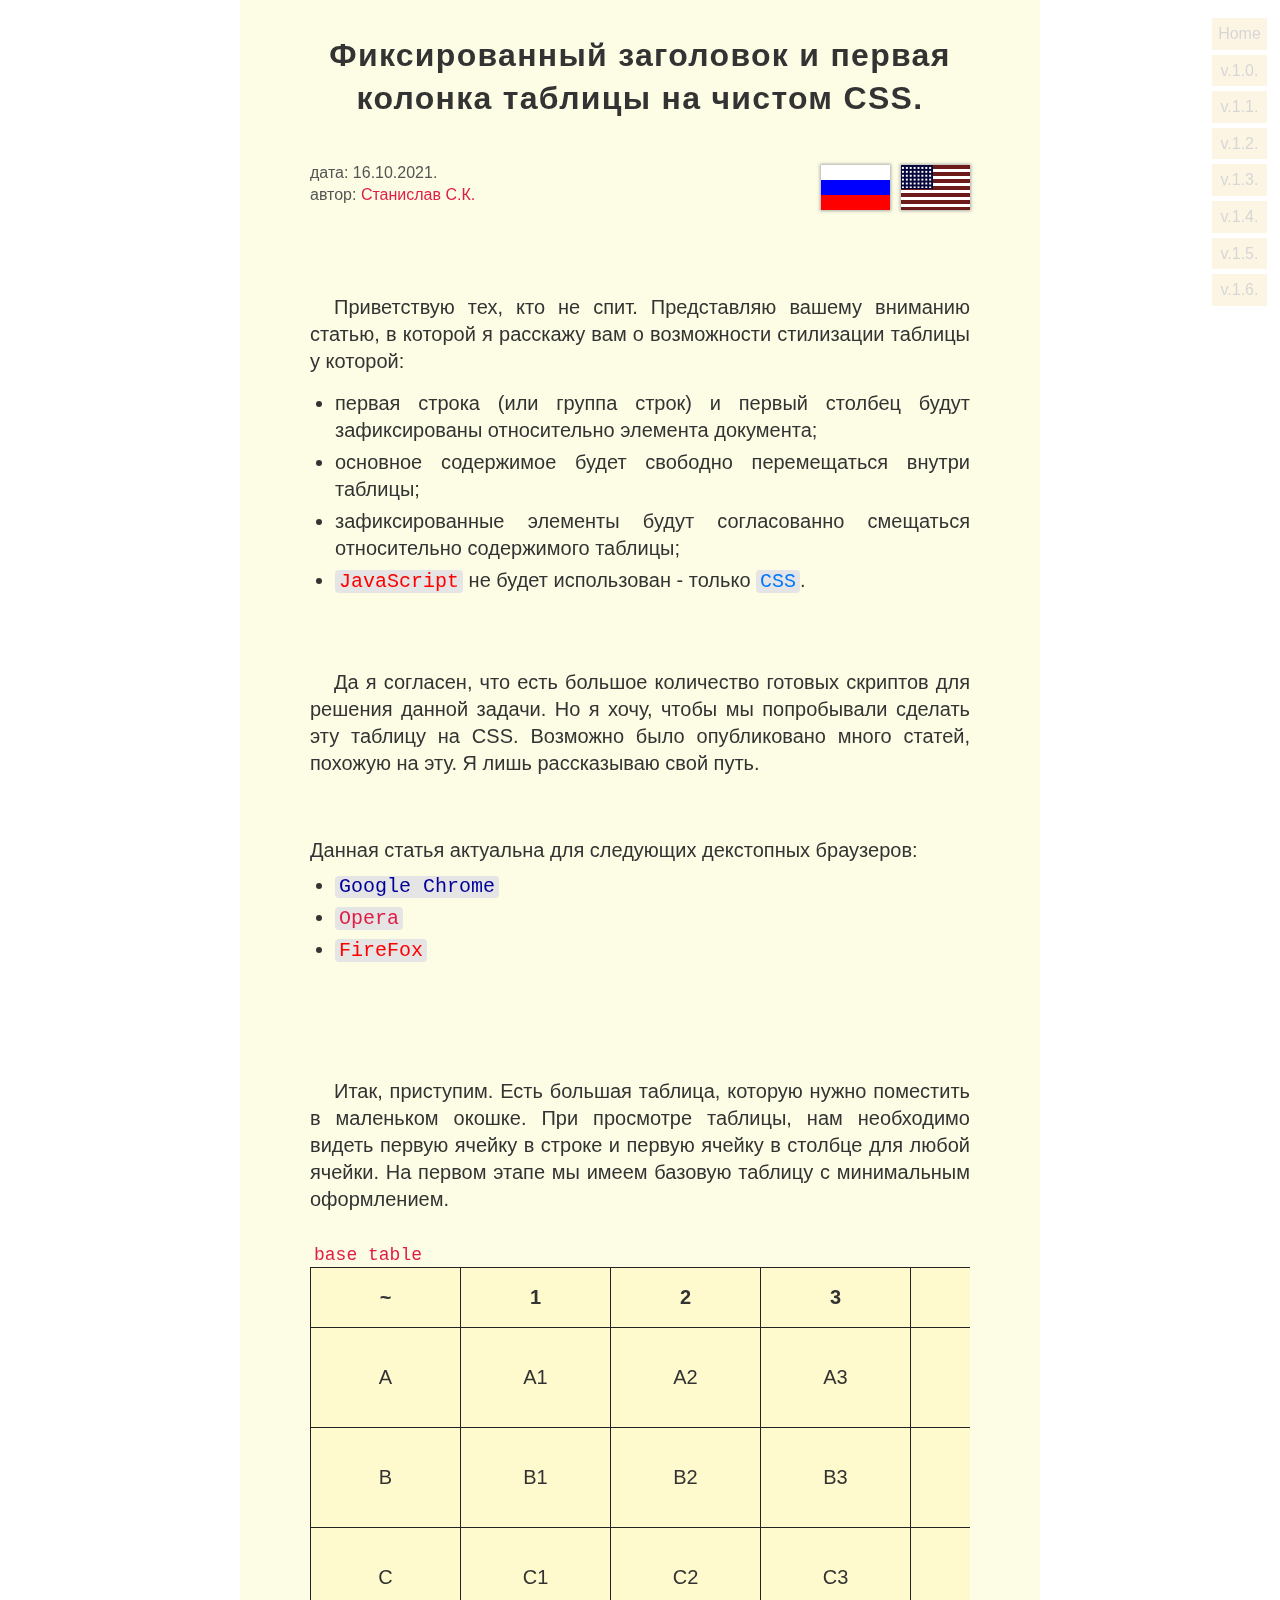
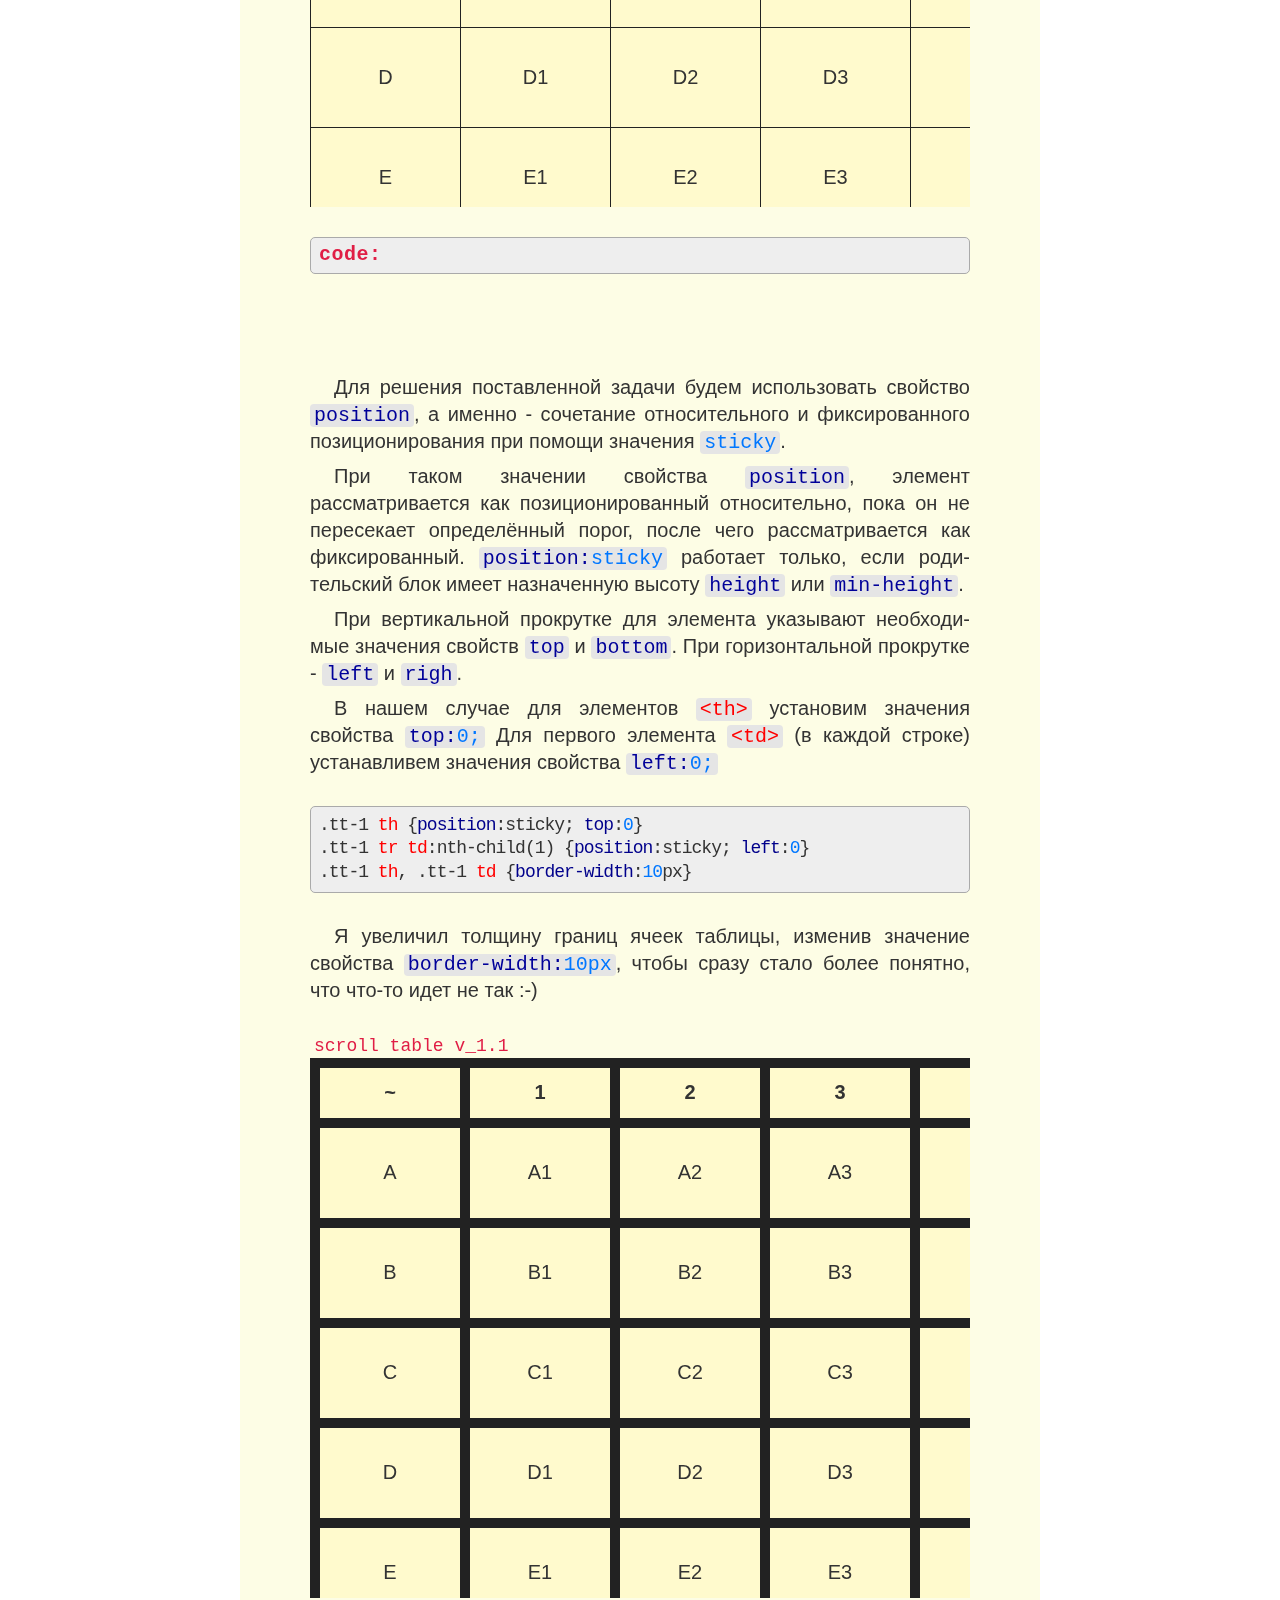
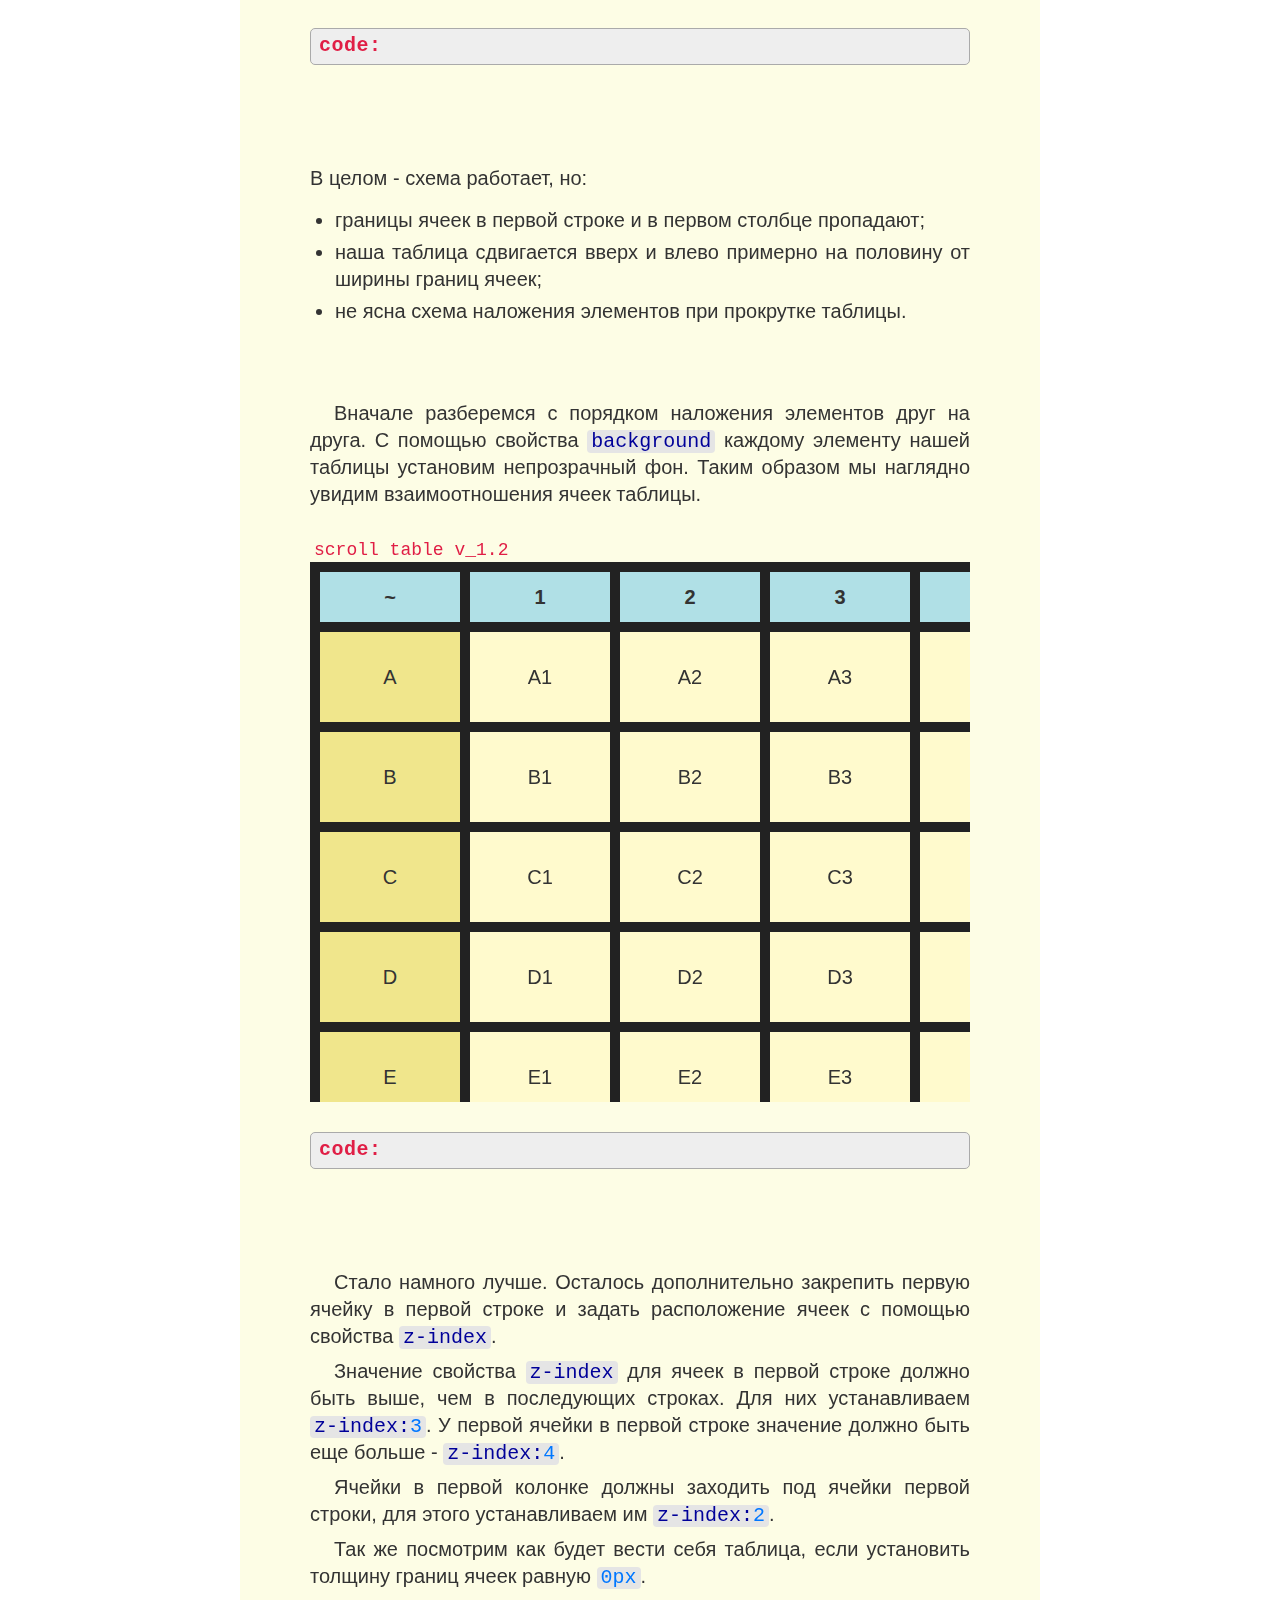
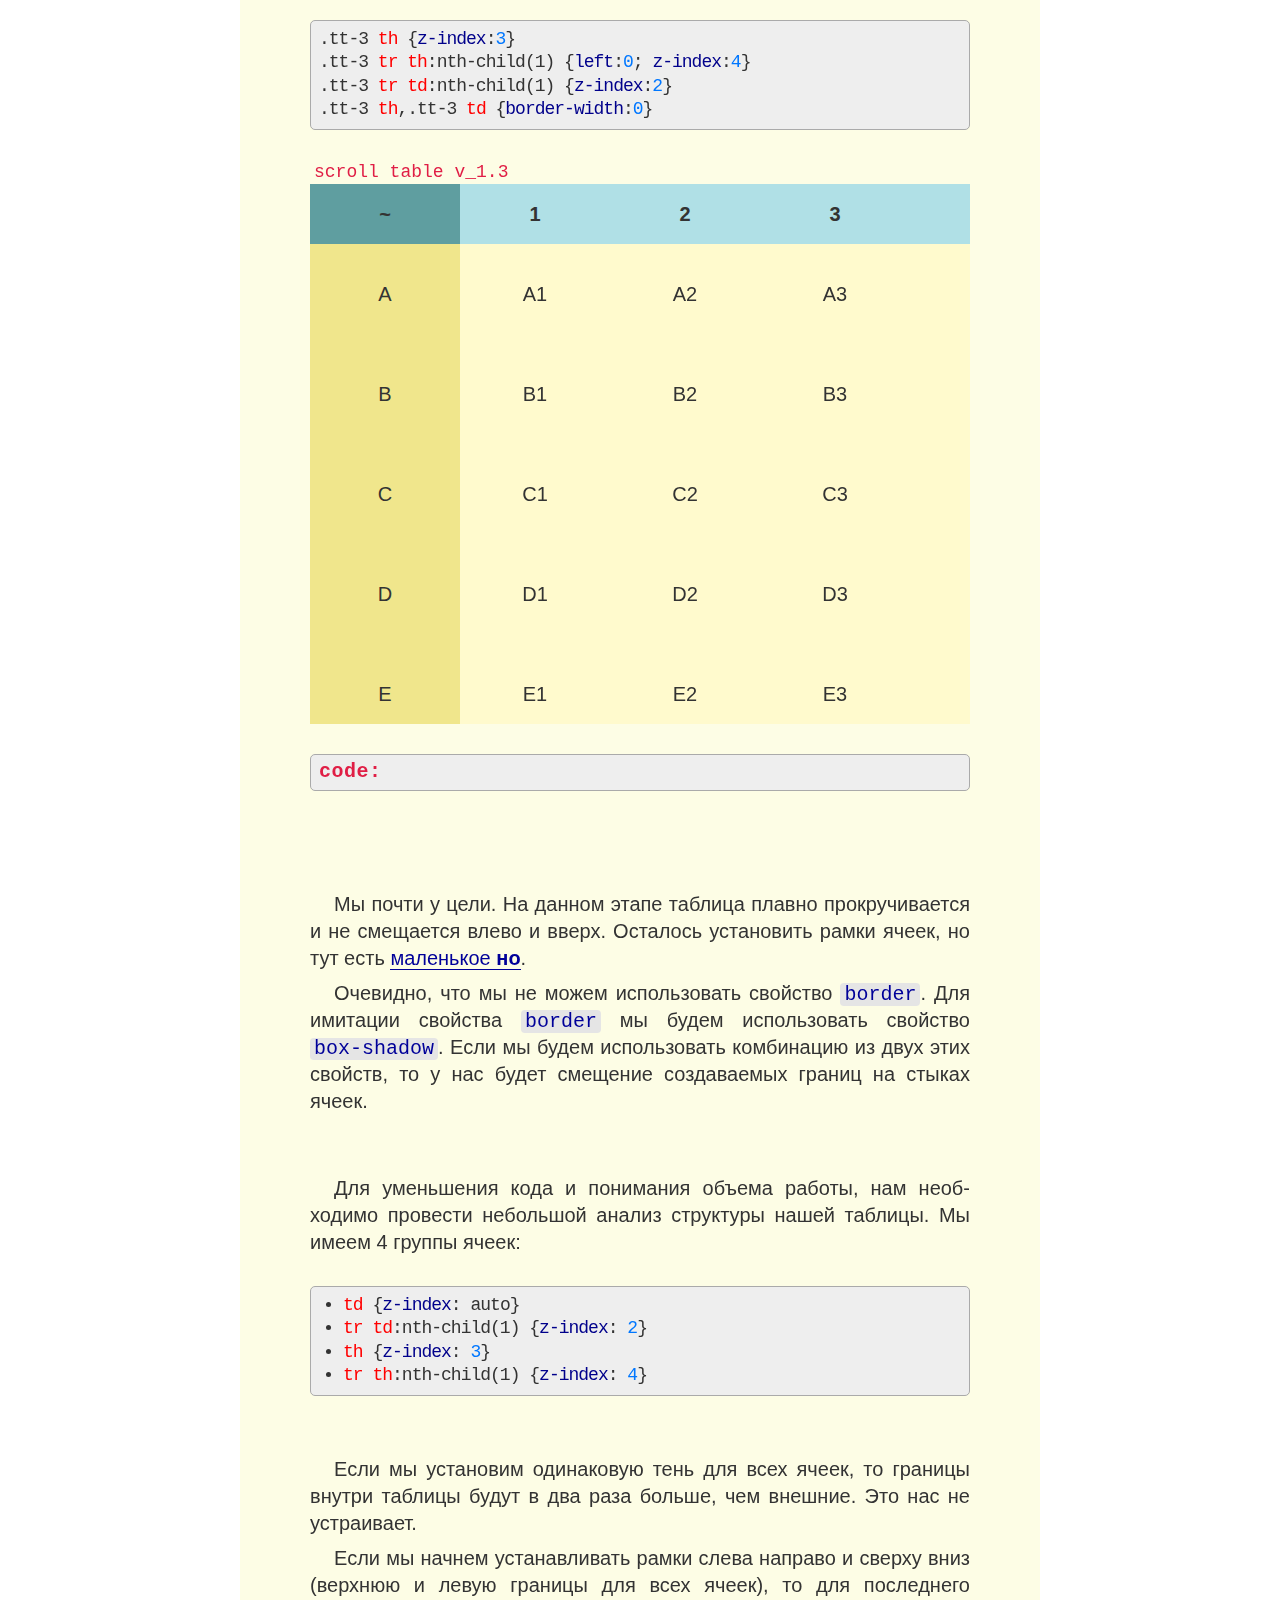
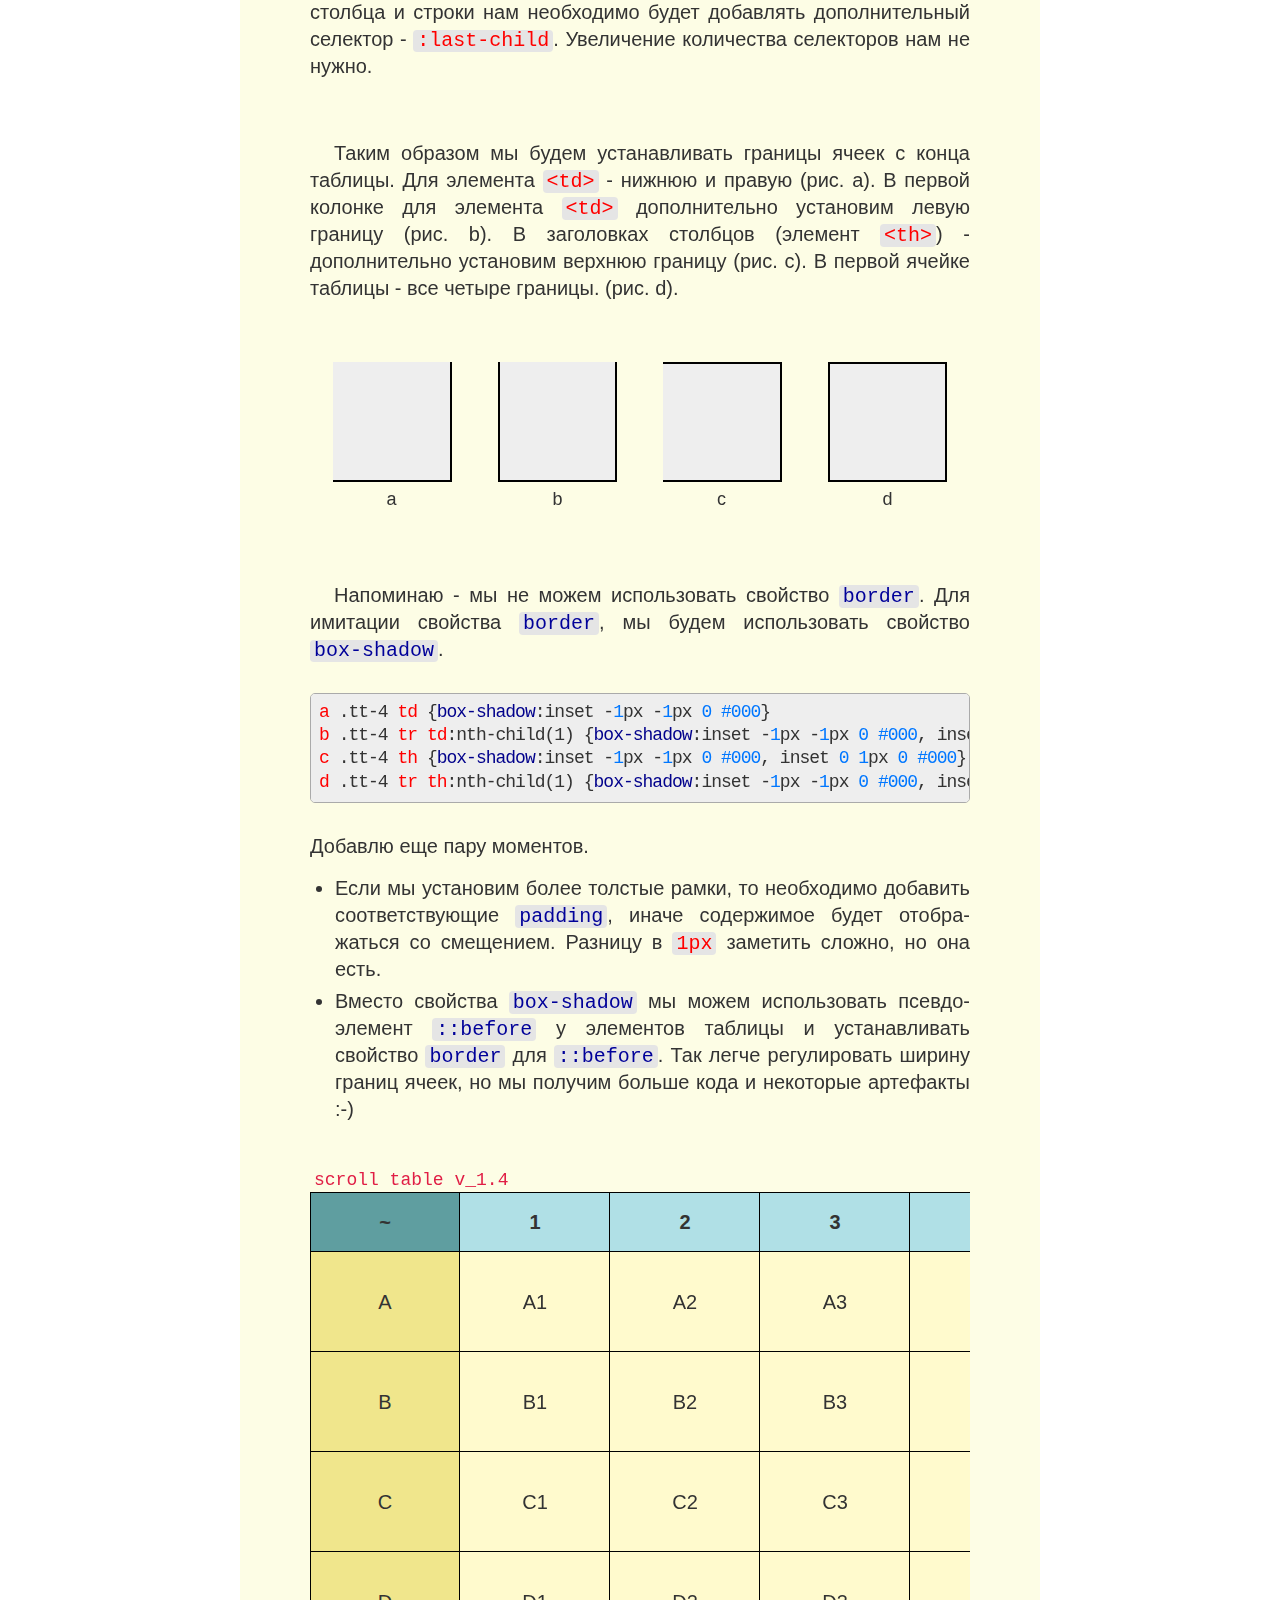
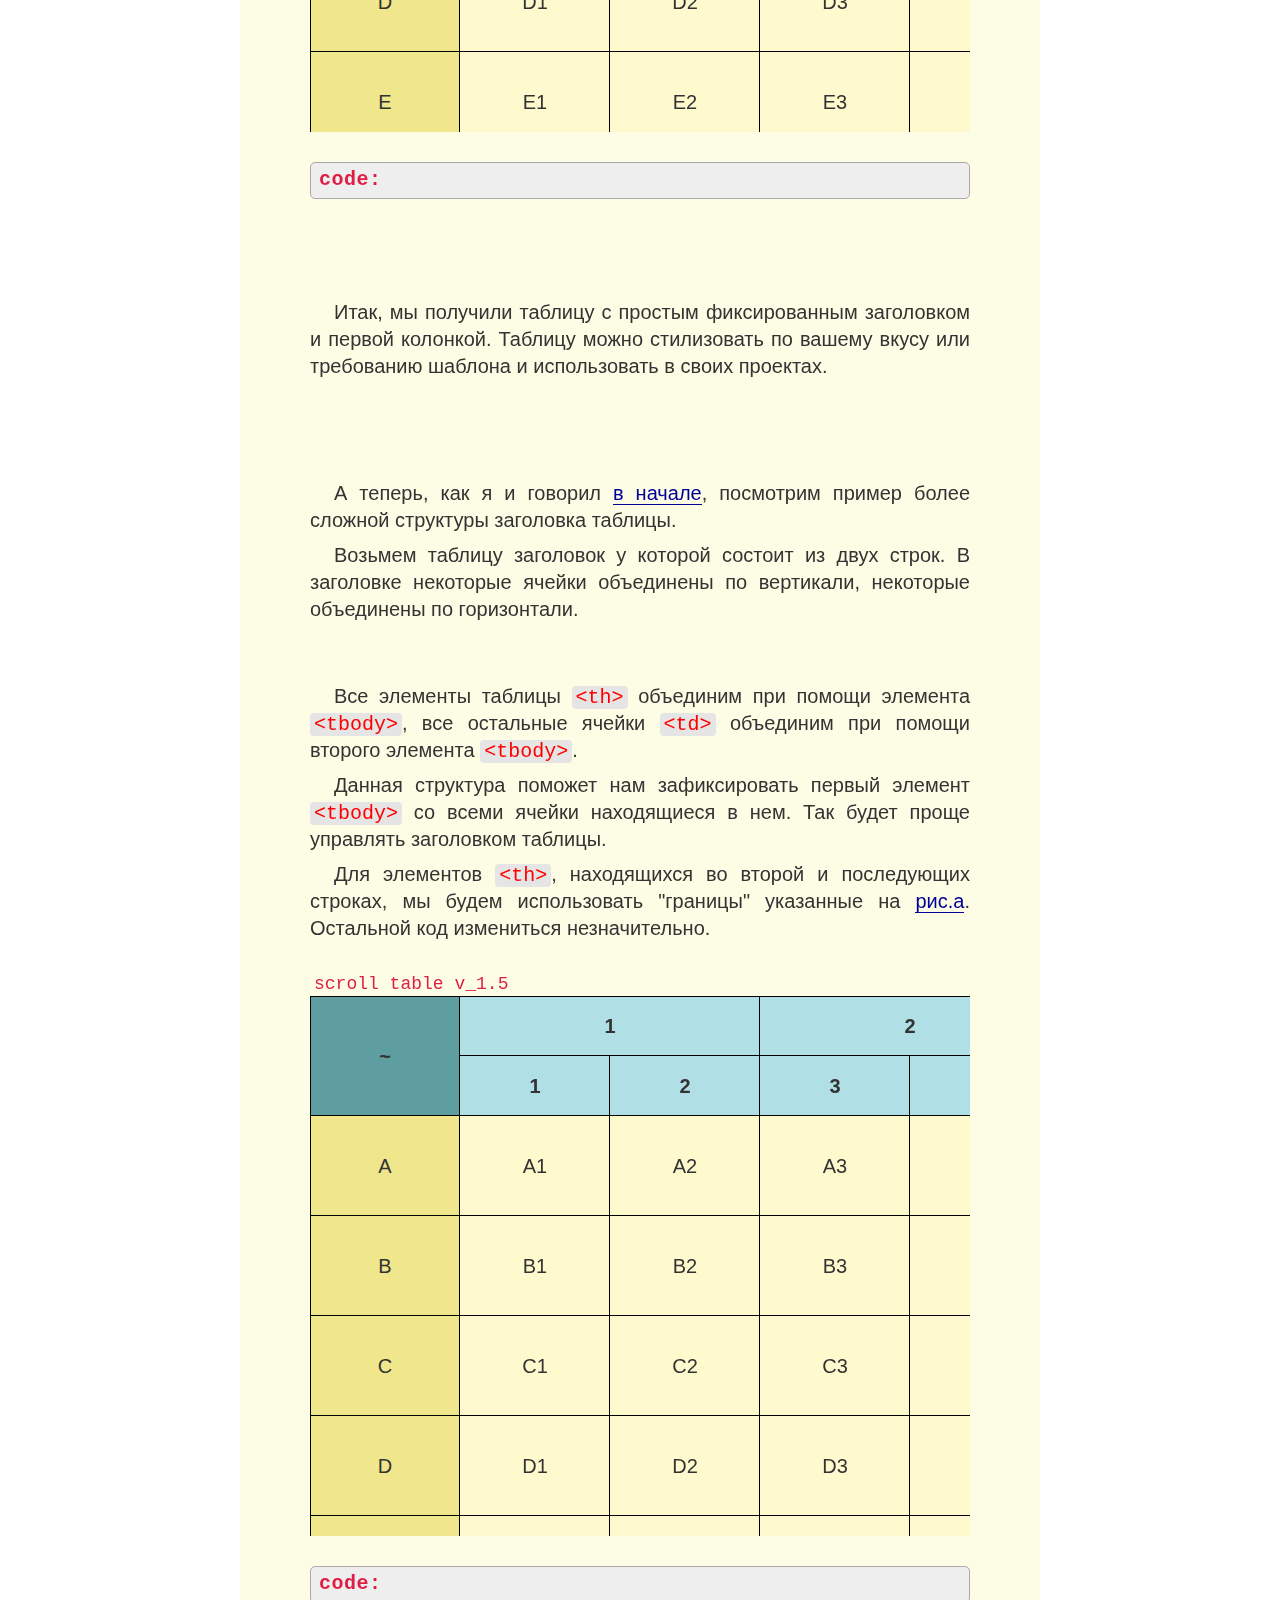
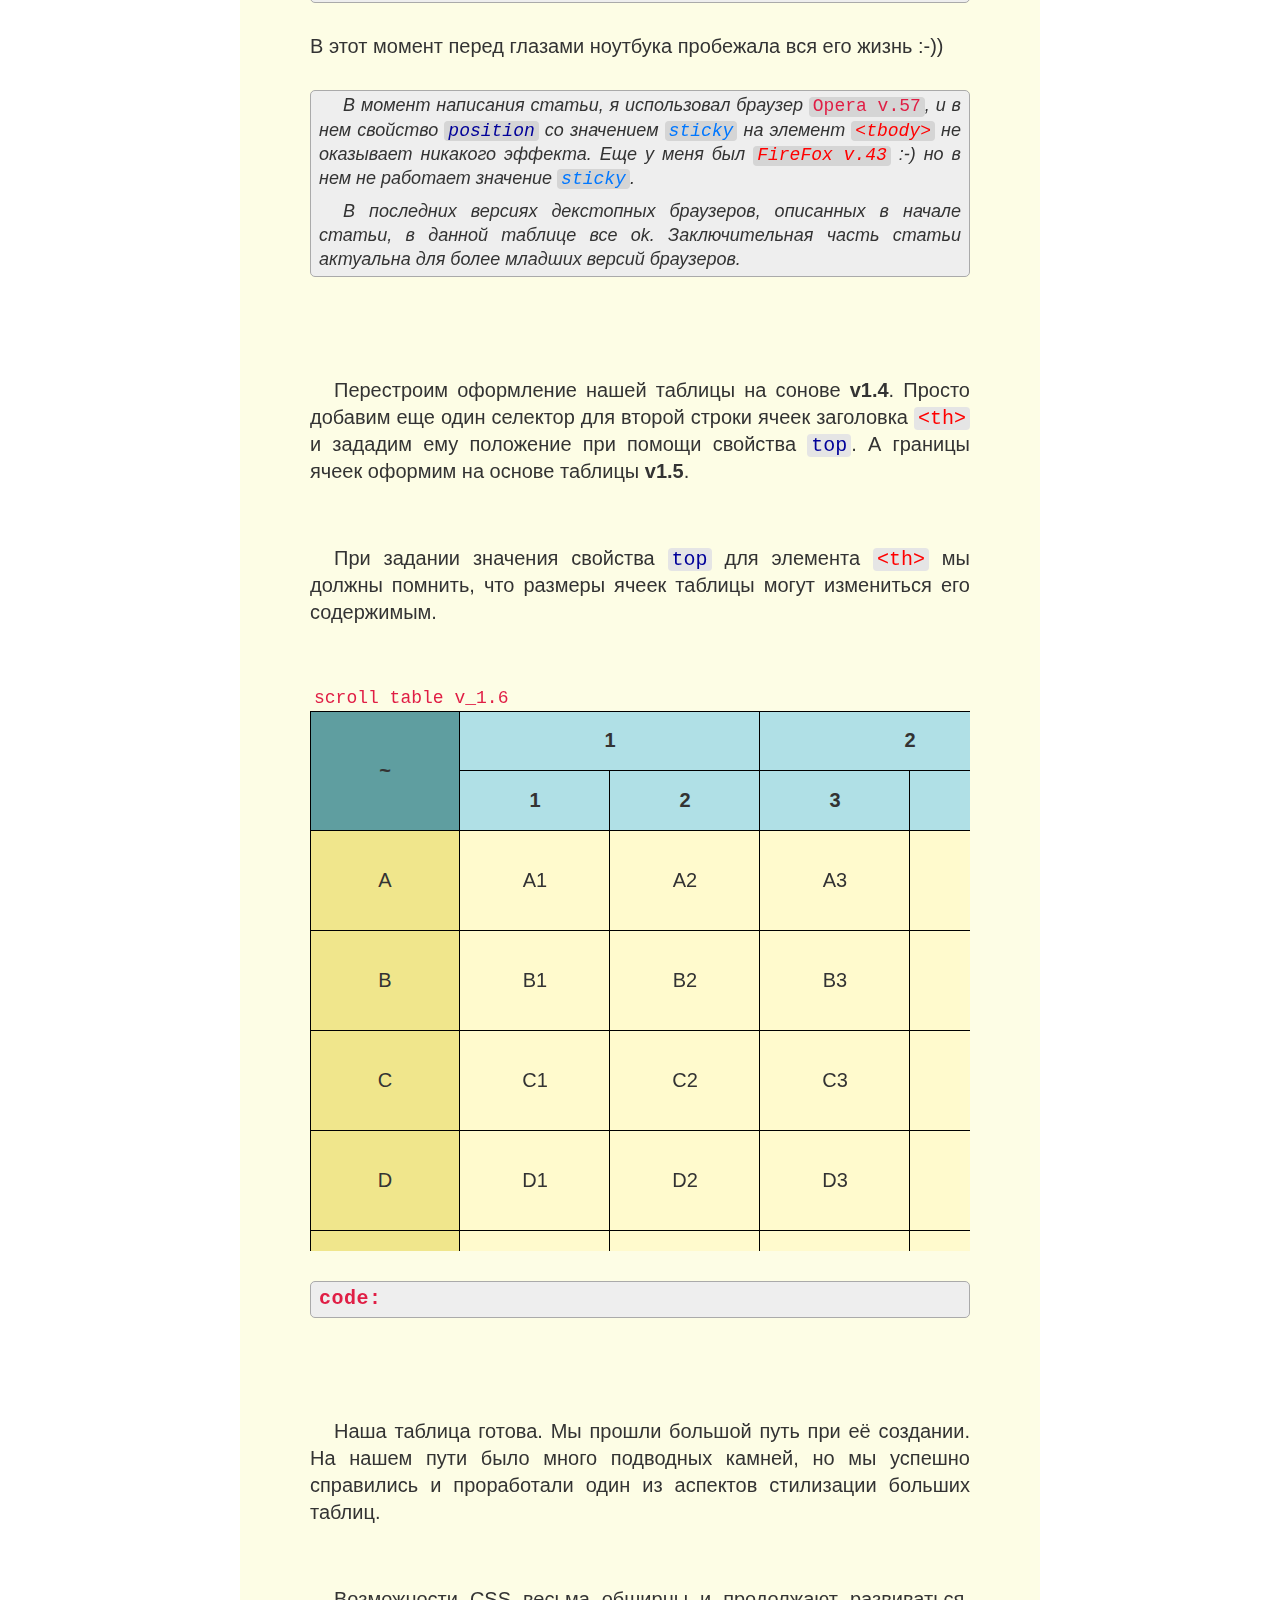
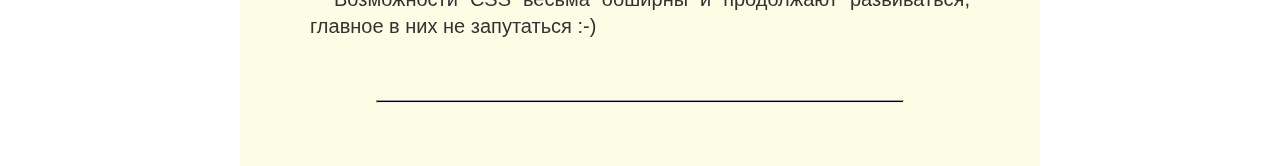
==== commit bf673ec2: "rebild JS zone" ====
--- a/table-scroll.html
+++ b/table-scroll.html
@@ -6,7 +6,7 @@
 	for (var i = 0; i < e.length; i++) {document.createElement(e[i]);}
 </script>
 <![endif] -->
-<link rel="stylesheet" type="text/css" href="css/mane.css">
+<link rel="stylesheet" type="text/css" href="css/main.css">
 <meta name="viewport" content="width=device-width, initial-scale=1">
 <meta name="robots" content="index,nofollow" />
 
@@ -20,8 +20,8 @@
 <main id="home">
 
 	<!-- translate --><!-- yes it's checkins :-)-->
-	<input type="radio" id="lang_ru" name="translate"><label for="lang_ru" title="ru"></label>
-	<input type="radio" id="lang_en" name="translate" checked><label for="lang_en" title="en"></label>
+	<input type="radio" id="lang_ru" name="translate" checked><label for="lang_ru" title="ru"></label>
+	<input type="radio" id="lang_en" name="translate"><label for="lang_en" title="en"></label>
 
 
 
@@ -43,10 +43,10 @@
 
 	<nav>
 		<a href="#home">Home</a>
-		<a href="#m10" title="lite header">v.1.0.</a>
-		<a href="#m11" title="lite header">v.1.1.</a>
-		<a href="#m12" title="lite header">v.1.2.</a>
-		<a href="#m13" title="lite header">v.1.3.</a>
+		<a href="#m10" title="lite header 0">v.1.0.</a>
+		<a href="#m11" title="lite header 1">v.1.1.</a>
+		<a href="#m12" title="lite header 2">v.1.2.</a>
+		<a href="#m13" title="lite header 3">v.1.3.</a>
 		<a href="#m14" title="lite header final">v.1.4.</a>
 		<a href="#m15" title="complex header structure">v.1.5.</a>
 		<a href="#m16" title="complex header structure final">v.1.6.</a>
@@ -350,9 +350,8 @@
 
 
 
-	<!-- bild tables in main -->
-		<script>var tb='<tbody>';var tbe='</tbody>';var th0='<tr><th>~</th>';var th1='<tr><th rowspan="2">~</th>';var th='';for(var i=1;i<21;i++){th+='<th>'+i+'</th>';}th+='</tr>';var th2='';for(var i=1;i<11;i++){th2+='<th colspan="2">'+i+'</th>';}th2+='</tr>';var td='';var k='ABCDEFGHIJKLMNOPQRSTUVWXYZ';for(var j=0;j<14;j++){td+='<tr><td>'+k[j]+'</td>';for(var t=1;t<21;t++){td+='<td>'+k[j]+t+'</td>';}td+='</tr>';}var table=tb+th0+th+td+tbe;var table_2_body=tb+th1+th2+'<tr>'+th+tbe+tb+td+tbe;var y=document.getElementsByName("table");for(var i=0;i<y.length;i++){document.getElementsByName("table")[i].innerHTML=table;}document.getElementsByName("table_2_body")[0].innerHTML=table_2_body;document.getElementsByName("table_2_body")[1].innerHTML=table_2_body;
-		</script>
+<!-- скрипт генерации таблиц -->
+<script src="js/table generation.js"></script>
 
 
 
@@ -360,4 +359,4 @@
 	<iframe src="aside/big-table-of-solubility_ChemiDay.com.html" id="frame"></iframe>
 </aside> -->
 
-</body></html>+</body></html>
--- a/css/main.css
+++ b/css/main.css
@@ -0,0 +1,170 @@
+/* global parametrs */
+* {box-sizing:border-box; margin:0; padding:0}
+body{font-size:20px; line-height:1.35; color:#333; font-family:sans-serif}
+main{width:100%; display:block; max-width:800px; min-width:400px; margin:0 auto; padding:10px 70px; background:#fdfde5; position:relative}
+aside{max-width:800px; padding:30px 70px 0; margin:0 auto; background:#f5fff0}
+#frame{border:none; width:calc(100% + 40px); max-width:840px; height:1165px; margin:0 -20px; background:transparent}
+
+
+
+/* section */
+main > section{margin:80px 0 100px}
+main > section:last-of-type{margin-bottom:20px}
+section p{margin:0 0 8px; text-align:justify}
+section p:first-letter{padding-left:24px}
+.anp:first-letter{padding-left:0}
+section p samp,section > ul > li > samp{background:#e5e5e5; border-radius:4px; padding:0 4px; line-height:1.1}
+#end hr{height:3px; width:80%; margin:60px auto; background:#000}
+
+
+
+/* header */
+header{min-height:180px}
+header div{position:absolute; top:162px}
+header p{font-size:16px; color:#555}
+h1{letter-spacing:1.3px; font-weight:600; margin:24px 0 40px; text-align:center; font-size:clamp(20px, 2vw + 12px, 32px)}
+header a{color:#E01E45 !important;}
+
+
+
+/* navigation */
+nav{position:fixed; right:10px; top:10px; padding:3px; display:block; text-align:center; z-index:5; font-size:16px; opacity:.2; transition:.3s}
+nav:hover,nav:focus{opacity:1; transition:.3s}
+nav a {display:block; padding:5px; margin:5px 0; background:#ec7; width:55px}
+nav a:hover,nav a:focus{background:#ca5}
+a{text-decoration:none}
+a:link, a:visited, a:active{color:inherit}
+:target.but,:target > .but{background:#80ee80}
+:target > span .hiden{display:inline; opacity:1; font-size:inherit; transition:.2s}
+
+
+
+/* флаги */
+input[name='translate']{display:none}
+input[name='translate']+label{font-size:10px; display:inline-block; position:absolute; top:165px; filter:grayscale(60%); transition:.2s; cursor:pointer; box-shadow:0 0 3px 1px #aaa; width:69px; height:45px; background:#00f; z-index:6}
+/* ru */
+#lang_ru + label{right:calc(70px + 80px); background:linear-gradient(180deg, #fff, #fff 14.8px, #00f 15.2px, #00f 30px, #f00 30.4px, #f00 45px)}
+/* usa */
+#lang_en + label{right:calc(70px); background:repeating-linear-gradient(180deg, #c00, #c00 3.5px, #fff 3.5px, #fff 7px)}
+#lang_en + label::before{z-index:7; content:''; display:block; width:32px; height:24.4px; background:#008}
+#lang_en + label::after{z-index:8; content:''; display:block; width:32px; height:22.5px; position:absolute; top:.65px; left:0.35px; background:radial-gradient(#fff 1px, transparent 1px); background-size:3.9px 3.9px; background-repeat:repeat}
+
+
+
+/* translate zone */
+body *[lang]{display:none}
+#lang_ru:checked ~ * *[lang='ru']{display:block}
+#lang_en:checked ~ * *[lang='en']{display:block}
+
+#lang_ru:checked + label{filter:grayscale(0); transition:.2s; cursor:auto}
+#lang_en:checked + label{filter:grayscale(0); transition:.2s; cursor:auto}
+
+
+
+/* ul li */
+.list.l0{margin-top:0}
+.list{margin:15px 0; padding:0 0 10px 25px}
+.list li{margin:5px 0; text-align:justify}
+pre .list{margin:0 0 0 24px; padding:0}
+pre .list li{margin:0}
+
+
+
+/* table */
+	.caption{font-family:monospace; font-size:18px; padding-left:4px; margin-top:30px}
+	.box-table-scroll {overflow:auto; height:60vh; background:#fffacd}
+
+	/* base table \\<table class="tt-0">*/
+	.tt-0{border-collapse:collapse}
+	.tt-0 th, .tt-0 td{text-align:center; vertical-align:middle; border:1px solid #222}
+	.tt-0 th{height:60px; min-width:150px}
+	.tt-0 td{height:100px}
+
+	/* scroll table 1.1 \\<table class="tt-0 tt-1">*/
+	.tt-1 th{position:sticky; top:0}
+	.tt-1 tr td:nth-child(1){position:sticky; left:0}
+	.tt-1 th, .tt-1 td{border-width:10px}
+
+	/* scroll table 1.2 \\<table class="tt-0 tt-1 tt-2">*/
+	.tt-2 th{background:#b0e0e6}
+	.tt-2 td{background:#fffacd}
+	.tt-2 tr td:nth-child(1){background:#f0e68c}
+
+	/* scroll table 1.3 \\<table class="tt-0 tt-1 tt-2 tt-3">*/
+	.tt-3 th{z-index:3}
+	.tt-3 tr th:nth-child(1){left:0; z-index:4; background:#5F9EA0}
+	.tt-3 tr td:nth-child(1){z-index:2}
+	.tt-3 th, .tt-3 td{border:none}
+
+	/* scroll table 1.4 \\<table class="tt-0 tt-1 tt-2 tt-3 tt-4">*/
+	.tt-4 td{box-shadow:inset -1px -1px 0 #000}
+	.tt-4 tr td:nth-child(1){box-shadow:inset -1px -1px 0 #000, inset 1px 0 0 #000}
+	.tt-4 th{box-shadow:inset -1px -1px 0 #000, inset 0 1px 0 #000}
+	.tt-4 tr th:nth-child(1){box-shadow:inset -1px -1px 0 #000, inset 1px 1px 0 #000}
+
+	/* scroll table 1.5 \\<table class="tt-5">*/
+	.tt-5 {border-collapse:collapse; border:solid transparent; border-width:0 .5px .5px 0}
+	.tt-5 th, .tt-5 td {text-align:center; vertical-align:middle; box-shadow:inset -1px -1px 0 #000; border:none}
+	.tt-5 tbody:nth-child(1){position:sticky; top:0; z-index:3; background:#b0e0e6}
+	.tt-5 tr:nth-child(1) th {box-shadow:inset -1px -1px 0 #000, inset 0 1px 0 #000}
+	.tt-5 tr:nth-child(1) th:nth-child(1) {position:sticky; left:0; z-index:4; background:#5F9EA0;
+		box-shadow:inset -1px -1px 0 #000, inset 1px 1px 0 #000}
+	.tt-5 td {background:#fffacd}
+	.tt-5 tr td:nth-child(1) {position:sticky; left:0; z-index:2; background:#f0e68c;
+		box-shadow:inset -1px -1px 0 #000, inset 1px 0 0 #000}
+
+	/* scroll table 1.6 \\<table class="tt-5 tt-6">*/
+	.tt-6 tbody:nth-child(1){position:static}
+	.tt-6 th{position:sticky; background:#b0e0e6; top:0}
+	.tt-6 tr:nth-child(2) th {top:60px}
+/* end table zone */
+
+
+
+/* <pre><code> zone */
+pre{font-size:.8em; line-height:1.1; letter-spacing:-.5px}
+code{padding:.25em 0 .15em}
+section > pre code{font-size:18px; line-height:1.3; letter-spacing:-1px}
+.item2{font-size:20px; padding:2px 8px 5px; margin:30px 0; overflow-x:auto; background:#eee; border:1px solid #aaa; border-radius:5px}
+.item2:last-child{margin-bottom:20px}
+.t_hiden{transition:.2s}
+.hiden{opacity:0; font-size:0; line-height:0}
+.point{cursor:pointer; color:#e01e45; display:inline-block; font-weight:600; letter-spacing:.5px}
+.point:hover,.point:focus{color:#a01a45}
+.comment_ttf_code{font-size:.8em; font-style:italic; text-align:justify}
+.new_css{background:#b0eeb0}
+
+
+
+/* pict. with border - in table v1.4 */
+.box_of_pick{display:flex; width:100%; justify-content:space-around; margin:60px 0 100px}
+.pick_of_border{width:18%; height:13vw; max-height:120px; background:#eee; position:relative; border:2px solid #000; text-align:center; line-height:96px}
+
+.pick_of_border:nth-child(1){border-width:0 2px 2px 0}
+.pick_of_border:nth-child(2){border-width:0 2px 2px 2px}
+.pick_of_border:nth-child(3){border-width:2px 2px 2px 0}
+
+.pick_of_border::after{position:absolute; top:75%; content:'a'; text-align:center; font-size:18px; display:block; width:100%}
+
+.pick_of_border:nth-child(2)::after{content:'b'}
+.pick_of_border:nth-child(3)::after{content:'c'}
+.pick_of_border:nth-child(4)::after{content:'d'}
+
+
+
+.mark{font-style:italic; font-size:.9em}
+.mark samp{background:#d5d5d5}
+
+
+
+/* local parametrs */
+.dib{display:inline-block}
+.red{color:#f00 !important}
+.sin{color:#009 !important}
+.lsin{color:#07f}
+.pur{color:#E01E45; font-style:normal}
+.tdu{border-bottom:1px solid}
+.mb0{margin-bottom:0 !important}
+.mb3{margin-bottom:60px}
+.mb5{margin-bottom:100px}
+.mt3{margin-top:60px}
